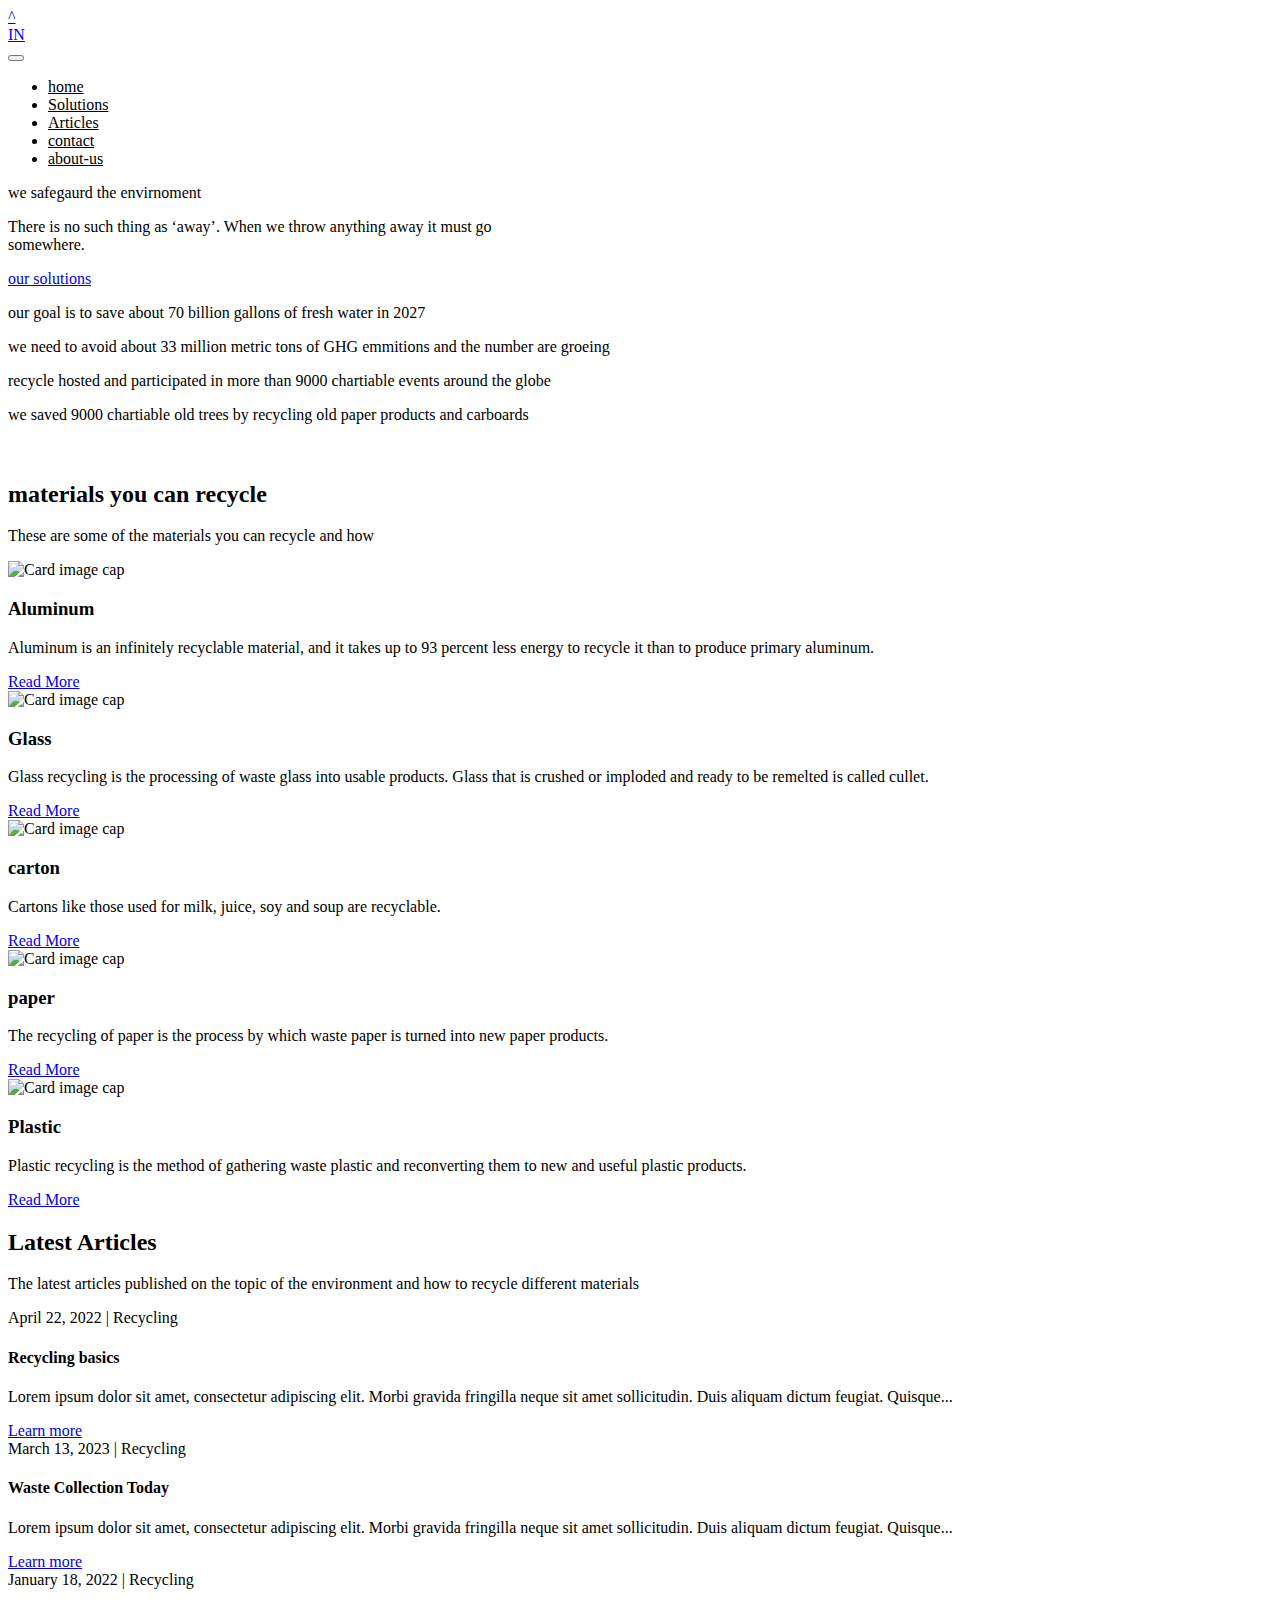
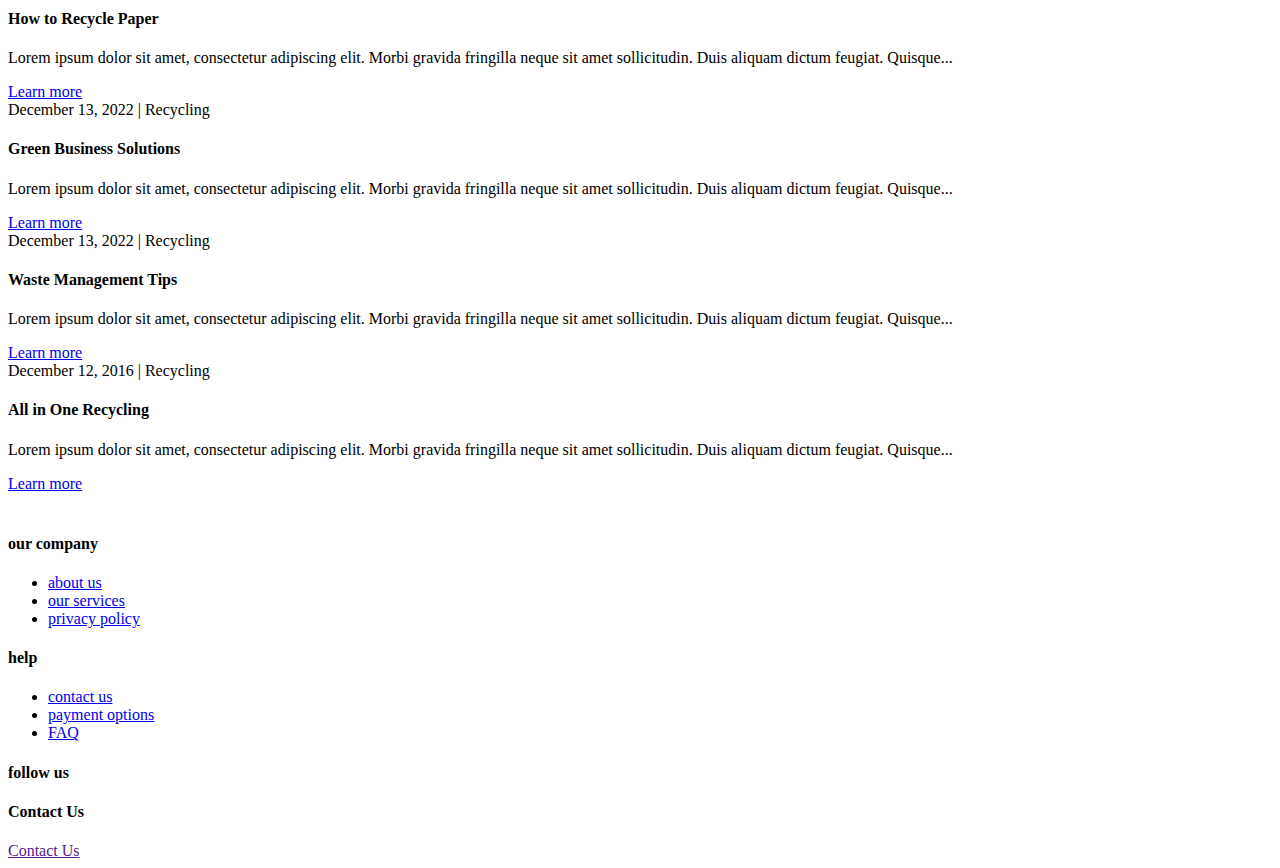
==== index.html @ b509f2ce "change icon size 2" ====
<!DOCTYPE html>
<html lang="en">
  <head>
    <meta charset="UTF-8" />
    <meta http-equiv="X-UA-Compatible" content="IE=edge" />
    <meta name="viewport" content="width=device-width, initial-scale=1.0" />
    <!-- google Font -->
    <link rel="preconnect" href="https://fonts.googleapis.com" />
    <link rel="preconnect" href="https://fonts.gstatic.com" crossorigin />
    <link href="https://fonts.googleapis.com/css2?family=Montserrat:wght@400;600;700;800&display=swap" rel="stylesheet" />
    <!-- bootstrap icon -->
    <link
      rel="stylesheet"
      href="https://cdn.jsdelivr.net/npm/bootstrap-icons@1.10.2/font/bootstrap-icons.css"
      integrity="sha384-b6lVK+yci+bfDmaY1u0zE8YYJt0TZxLEAFyYSLHId4xoVvsrQu3INevFKo+Xir8e"
      crossorigin="anonymous"
    />
    <!-- bootstrap css -->
    <link rel="stylesheet" href="assets/css/bootstrap.min.css" />
    <!-- fontawesom link -->
    <link rel="stylesheet" href="assets/fontawesome-free-6.3.0-web/css/all.min.css" />
    <!-- Link Swiper's CSS -->
    <link rel="stylesheet" href="assets/css/swiper-bundle.min.css" />
    <!-- style file css -->
    <link rel="stylesheet" href="assets/css/style.css" />
    <title>recycle project</title>
  </head>
  <body>
    <a class="text-light back-to-top" href="#home">^</a>
    <section class="heroSection" id="home">
      <!-- navbar -->
      <div class="container">
        <nav class="navbar navbar-expand-md navbar-dark">
          <div class="logo_inframe">
            <a href="#" class="navbar-brand text-light" id="inframe-logo"> IN</a>
          </div>
          <button type="button" class="btn navbar-toggler" data-bs-toggle="collapse" data-bs-target="#nav">
            <span class="navbar-toggler-icon" style="color: var(--primary-color)"></span>
          </button>
          <ul class="collapse navbar-nav navbar-collapse justify-content-end" id="nav">
            <li class="nav-item"><a href="#home" class="nav-link" style="color: var(--color-p-light)">home</a></li>
            <li class="nav-item"><a href="#materials" class="nav-link" style="color: var(--color-p-light)">Solutions</a></li>
            <li class="nav-item"><a href="#articles" class="nav-link" style="color: var(--color-p-light)">Articles</a></li>
            <li class="nav-item"><a href="#contact" class="nav-link" style="color: var(--color-p-light)">contact</a></li>
            <li class="nav-item"><a href="HTML/about.html" class="nav-link" style="color: var(--color-p-light)">about-us</a></li>
          </ul>
        </nav>
        <!-- hero content -->
        <!-- hero texts -->
        <div class="hero-text text-center">
          <p class="hero-head" style="color: var(--color-h-light)">we safegaurd the envirnoment</p>
          <p style="color: var(--color-p-light)">
            There is no such thing as ‘away’. When we throw anything away it must go <br />
            somewhere.
          </p>
          <a href="#materials" class="hero-button">our solutions</a>
        </div>
      </div>
      <!-- hero last part -->
      <div class="hero-last-p align-items-center">
        <div class="container">
          <div class="hero-last-part-text">
            <div class="row">
              <!-- water text -->
              <div class="col-xs-12 col-sm-6 col-md-3 text-center">
                <i class="fa-solid fa-droplet display-5 mb-2 text-light"></i>
                <p>our goal is to save about <span>70 billion</span> gallons of fresh water in 2027</p>
              </div>
              <!-- radiations -->
              <div class="col-xs-12 col-sm-6 col-md-3 text-center">
                <i class="fa-solid fa-circle-radiation display-5 mb-2 text-light"></i>
                <p>we need to avoid about <span>33 million</span> metric tons of GHG emmitions and the number are groeing</p>
              </div>
              <!-- recycle -->
              <div class="col-xs-12 col-sm-6 col-md-3 text-center">
                <i class="fa-solid fa-recycle display-5 mb-2 text-light"></i>
                <p>recycle hosted and participated in more than <span>9000 chartiable</span> events around the globe</p>
              </div>
              <!-- envirnoment -->
              <div class="col-xs-12 col-sm-6 col-md-3 text-center">
                <i class="fa-solid fa-tree display-5 mb-2 text-light "></i>
                <p>we saved <span>9000 chartiable</span> old trees by recycling old paper products and carboards</p>
              </div>
            </div>
          </div>
        </div>
        <svg class="svg-bottom" xmlns="http://www.w3.org/2000/svg" preserveAspectRatio="xMidYMid meet" viewBox="0 0 1440 19">
          <polygon
            fill="#ffffff"
            points="1422,18 1404,0 1386,18 1368,0 1350,18 1332,0 1314,18 1296,0 1278,18 1260,0 1242,18 1224,0 1206,18 1188,0 1170,18 1152,0 1134,18 1116,0 1098,18 1080,0 1062,18 1044,0 1026,18 1008,0 990,18 972,0 954,18 936,0 918,18 900,0 882,18 864,0 846,18 828,0 810,18 792,0 774,18 756,0 738,18 720,0 702,18 684,0 666,18 648,0 630,18 612,0 594,18 576,0 558,18 540,0 522,18 504,0 486,18 468,0 450,18 432,0 414,18 396,0 378,18 360,0 342,18 324,0 306,18 288,0 270,18 252,0 234,18 216,0 198,18 180,0 162,18 144,0 126,18 108,0 90,18 72,0 54,18 36,0 18,18 0,0 0,19 1440,19 1440,0 "
          ></polygon>
        </svg>
      </div>
    </section>
    <!-- end hero -->

    <!-- start material  -->
    <section class="material" id="materials">
      <div class="container text-center text-capitalize position-static">
        <div class="text">
          <h2>materials you can recycle</h2>
          <p>These are some of the materials you can recycle and how</p>
        </div>
        <div class="material-cards">
          <div class="card">
            <img class="card-img-top" src="assets/img/Aluminum.png" alt="Card image cap" />
            <div class="card-body">
              <h3 class="card-title">Aluminum</h3>
              <p class="card-text">
                Aluminum is an infinitely recyclable material, and it takes up to 93 percent less energy to recycle it than to produce primary
                aluminum.
              </p>
              <a href="Aluminum/assets/" class="btn btn-outline-success">Read More</a>
            </div>
          </div>
          <div class="card">
            <img class="card-img-top" src="assets/img/Glass.png" alt="Card image cap" />
            <div class="card-body">
              <h3 class="card-title">Glass</h3>
              <p class="card-text">
                Glass recycling is the processing of waste glass into usable products. Glass that is crushed or imploded and ready to be remelted is
                called cullet.
              </p>
              <a href="Glass/Glass.html" class="btn btn-outline-success">Read More</a>
            </div>
          </div>
          <div class="card">
            <img class="card-img-top" src="assets/img/carton.png" alt="Card image cap" />
            <div class="card-body">
              <h3 class="card-title">carton</h3>
              <p class="card-text">Cartons like those used for milk, juice, soy and soup are recyclable.</p>
              <a href="Box/box.html" class="btn btn-outline-success">Read More</a>
            </div>
          </div>
          <div class="card">
            <img class="card-img-top" src="assets/img/paper.png" alt="Card image cap" />
            <div class="card-body">
              <h3 class="card-title">paper</h3>
              <p class="card-text">The recycling of paper is the process by which waste paper is turned into new paper products.</p>
              <a href="Recycling pro/index.html" class="btn btn-outline-success">Read More</a>
            </div>
          </div>
          <div class="card">
            <img class="card-img-top" src="assets/img/Plastic.png" alt="Card image cap" />
            <div class="card-body">
              <h3 class="card-title">Plastic</h3>
              <p class="card-text">
                Plastic recycling is the method of gathering waste plastic and reconverting them to new and useful plastic products.
              </p>
              <a href="Plastic/plas.html" class="btn btn-outline-success">Read More</a>
            </div>
          </div>
        </div>
      </div>
    </section>
    <!-- end material  -->

    <!-- start articles section -->
    <section class="articles" id="articles">
      <div class="content">
        <div class="overlay"></div>
        <div class="container articles-contant">
          <div class="articles-text">
            <h2>Latest Articles</h2>
            <p>The latest articles published on the topic of the environment and how to recycle different materials</p>
          </div>
          <div class="slid">
            <div class="swiper">
              <div class="swiper-wrapper">
                <div class="swiper-slide">
                  <div class="card">
                    <div class="meta">
                      <span class="date">April 22, 2022 </span>
                      <span class="separator">|</span>
                      <span class="entry-meta"> Recycling </span>
                    </div>

                    <h4 class="item-title primary-hover">Recycling basics</h4>

                    <div class="excerpt">
                      <p>
                        Lorem ipsum dolor sit amet, consectetur adipiscing elit. Morbi gravida fringilla neque sit amet sollicitudin. Duis aliquam
                        dictum feugiat. Quisque...
                      </p>
                    </div>
                    <a class="learn-more btn" href="#">Learn more</a>
                  </div>
                </div>
                <div class="swiper-slide">
                  <div class="card">
                    <div class="meta">
                      <span class="date"> March 13, 2023 </span>
                      <span class="separator">|</span>
                      <span class="entry-meta"> Recycling </span>
                    </div>
                    <h4 class="item-title primary-hover">Waste Collection Today</h4>
                    <div class="excerpt">
                      <p>
                        Lorem ipsum dolor sit amet, consectetur adipiscing elit. Morbi gravida fringilla neque sit amet sollicitudin. Duis aliquam
                        dictum feugiat. Quisque...
                      </p>
                    </div>
                    <a class="learn-more btn" href="#">Learn more</a>
                  </div>
                </div>
                <div class="swiper-slide">
                  <div class="card">
                    <div class="meta">
                      <span class="date"> January 18, 2022 </span>
                      <span class="separator">|</span>
                      <span class="entry-meta"> Recycling </span>
                    </div>

                    <h4 class="item-title primary-hover">How to Recycle Paper</h4>

                    <div class="excerpt">
                      <p>
                        Lorem ipsum dolor sit amet, consectetur adipiscing elit. Morbi gravida fringilla neque sit amet sollicitudin. Duis aliquam
                        dictum feugiat. Quisque...
                      </p>
                    </div>
                    <a class="learn-more btn" href="#">Learn more</a>
                  </div>
                </div>
                <div class="swiper-slide">
                  <div class="card">
                    <div class="meta">
                      <span class="date"> December 13, 2022 </span>
                      <span class="separator">|</span>
                      <span class="entry-meta"> Recycling </span>
                    </div>
                    <h4 class="item-title primary-hover">Green Business Solutions</h4>
                    <div class="excerpt">
                      <p>
                        Lorem ipsum dolor sit amet, consectetur adipiscing elit. Morbi gravida fringilla neque sit amet sollicitudin. Duis aliquam
                        dictum feugiat. Quisque...
                      </p>
                    </div>
                    <a class="learn-more btn" href="#">Learn more</a>
                  </div>
                </div>
                <div class="swiper-slide">
                  <div class="card">
                    <div class="meta">
                      <span class="date"> December 13, 2022 </span>
                      <span class="separator">|</span>
                      <span class="entry-meta"> Recycling </span>
                    </div>
                    <h4 class="item-title primary-hover">Waste Management Tips</h4>
                    <div class="excerpt">
                      <p>
                        Lorem ipsum dolor sit amet, consectetur adipiscing elit. Morbi gravida fringilla neque sit amet sollicitudin. Duis aliquam
                        dictum feugiat. Quisque...
                      </p>
                    </div>
                    <a class="learn-more btn" href="#">Learn more</a>
                  </div>
                </div>
                <div class="swiper-slide">
                  <div class="card">
                    <div class="meta">
                      <span class="date"> December 12, 2016 </span>
                      <span class="separator">|</span>
                      <span class="entry-meta"> Recycling </span>
                    </div>
                    <h4 class="item-title primary-hover">All in One Recycling</h4>
                    <div class="excerpt">
                      <p>
                        Lorem ipsum dolor sit amet, consectetur adipiscing elit. Morbi gravida fringilla neque sit amet sollicitudin. Duis aliquam
                        dictum feugiat. Quisque...
                      </p>
                    </div>
                    <a class="learn-more btn" href="#">Learn more</a>
                  </div>
                </div>
              </div>
            </div>
            <div class="swiper-button-next"></div>
            <div class="swiper-button-prev"></div>
          </div>
        </div>

        <svg class="svg-top" xmlns="http://www.w3.org/2000/svg" preserveAspectRatio="xMidYMid meet" viewBox="0 0 1440 19">
          <polygon
            fill="#ffffff"
            points="1422,18 1404,0 1386,18 1368,0 1350,18 1332,0 1314,18 1296,0 1278,18 1260,0 1242,18 1224,0 1206,18 1188,0 1170,18 1152,0 1134,18 1116,0 1098,18 1080,0 1062,18 1044,0 1026,18 1008,0 990,18 972,0 954,18 936,0 918,18 900,0 882,18 864,0 846,18 828,0 810,18 792,0 774,18 756,0 738,18 720,0 702,18 684,0 666,18 648,0 630,18 612,0 594,18 576,0 558,18 540,0 522,18 504,0 486,18 468,0 450,18 432,0 414,18 396,0 378,18 360,0 342,18 324,0 306,18 288,0 270,18 252,0 234,18 216,0 198,18 180,0 162,18 144,0 126,18 108,0 90,18 72,0 54,18 36,0 18,18 0,0 0,19 1440,19 1440,0 "
          ></polygon>
        </svg>
      </div>
    </section>

    <!-- start footer -->
    <section id="footer">
      <footer class="footer">
        <div class="container">
          <div class="row">
            <div class="footer-col">
              <h4>our company</h4>
              <ul>
                <li><a href="about us/about-us.html">about us</a></li>
                <li><a href="#">our services</a></li>
                <li><a href="#">privacy policy</a></li>
              </ul>
            </div>
            <div class="footer-col">
              <h4>help</h4>
              <ul>
                <li><a href="about us/about-us.html">contact us</a></li>
                <li><a href="#">payment options</a></li>
                <li><a href="#">FAQ</a></li>
              </ul>
            </div>
            <div class="footer-col">
              <h4>follow us</h4>
              <div class="social-links">
                <a href="#"><i class="fab fa-facebook-f"></i></a>
                <a href="#"><i class="fab fa-twitter"></i></a>
                <a href="#"><i class="fab fa-instagram"></i></a>
                <a href="#"><i class="fab fa-linkedin-in"></i></a>
              </div>
            </div>
            <div class="footer-col">
              <h4>Contact Us</h4>
              <a href="" class="btn btn-outline-success">Contact Us</a>
            </div>
          </div>
        </div>
      </footer>
    </section>
    <!-- end footer -->
    <!-- fontawesom -->
    <script src="assets/fontawesome-free-6.3.0-web/js/all.min.js"></script>
    <!-- bootstrap js -->
    <script src="assets/js/bootstrap.bundle.min.js"></script>
    <!-- Swiper JS -->
    <script src="assets/js/swiper-bundle.min.js"></script>
    <!-- main file js -->
    <script src="assets/js/main.js"></script>
  </body>
</html>
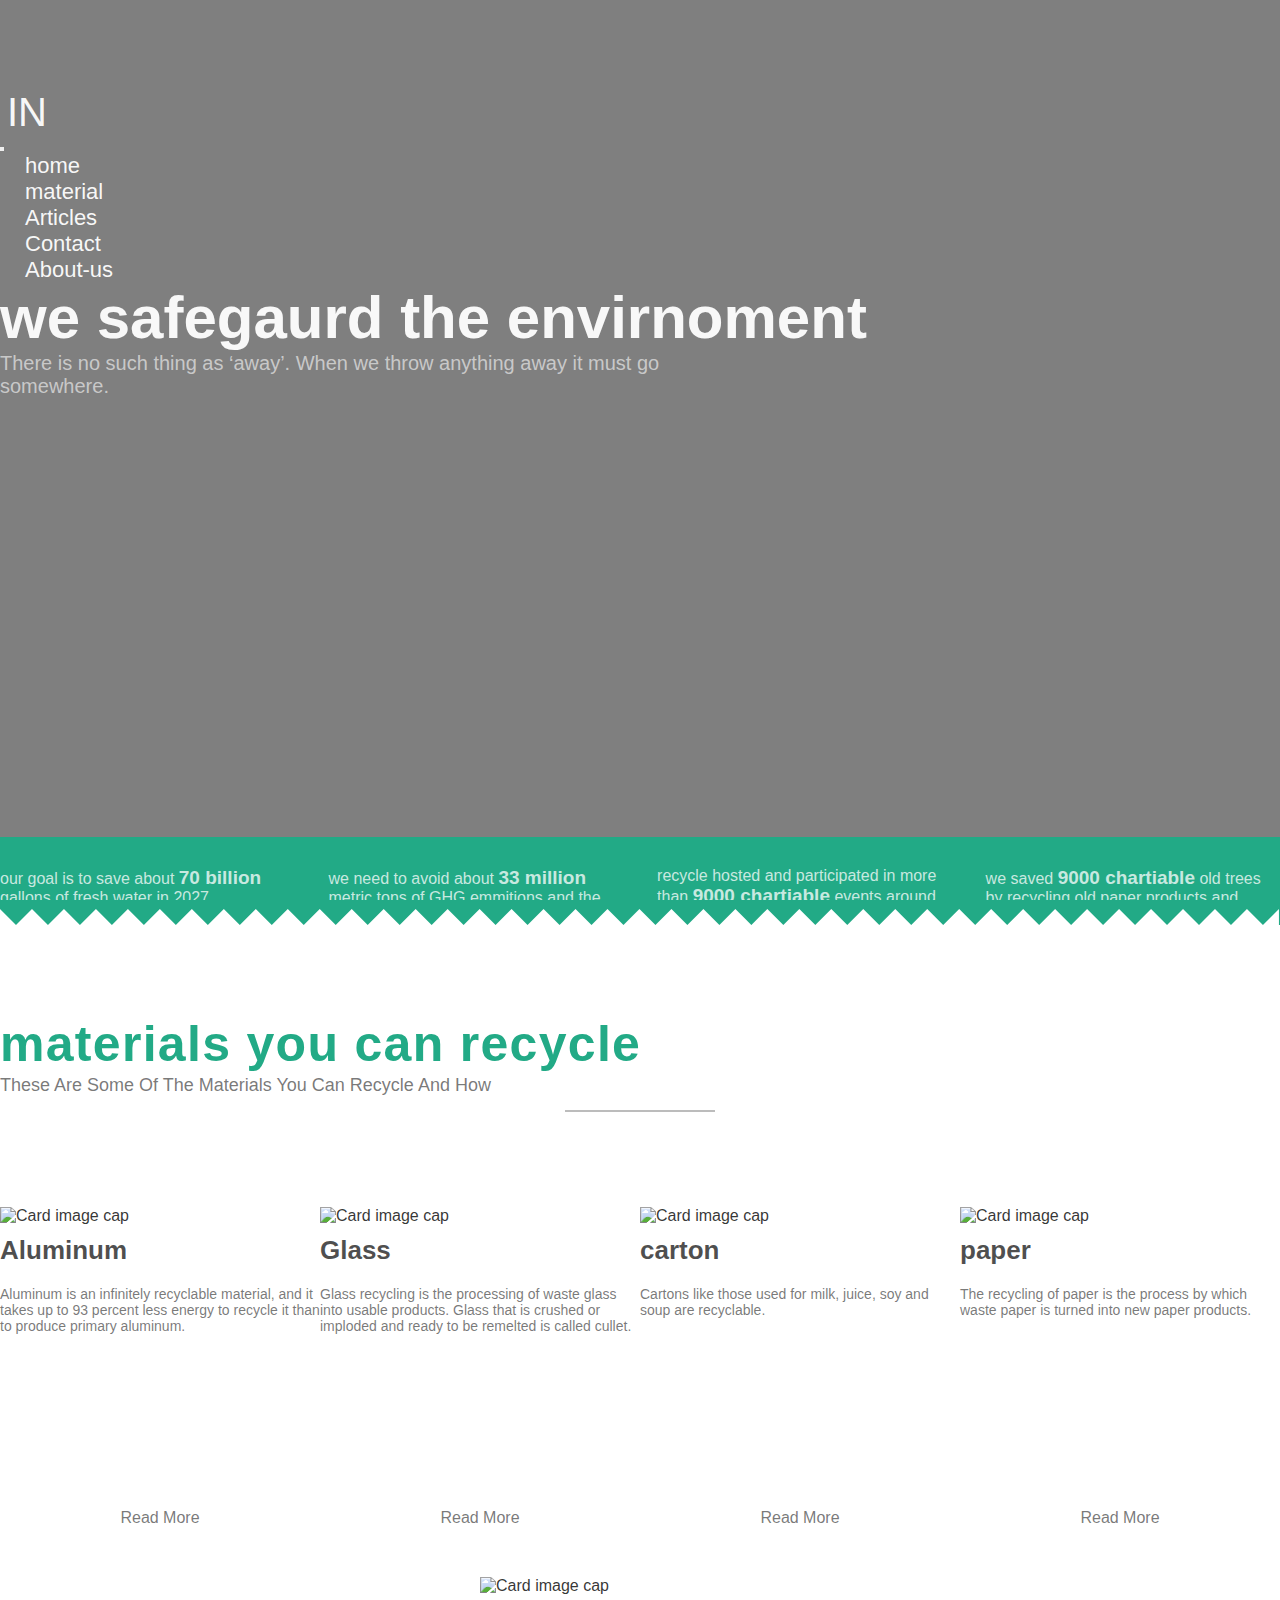
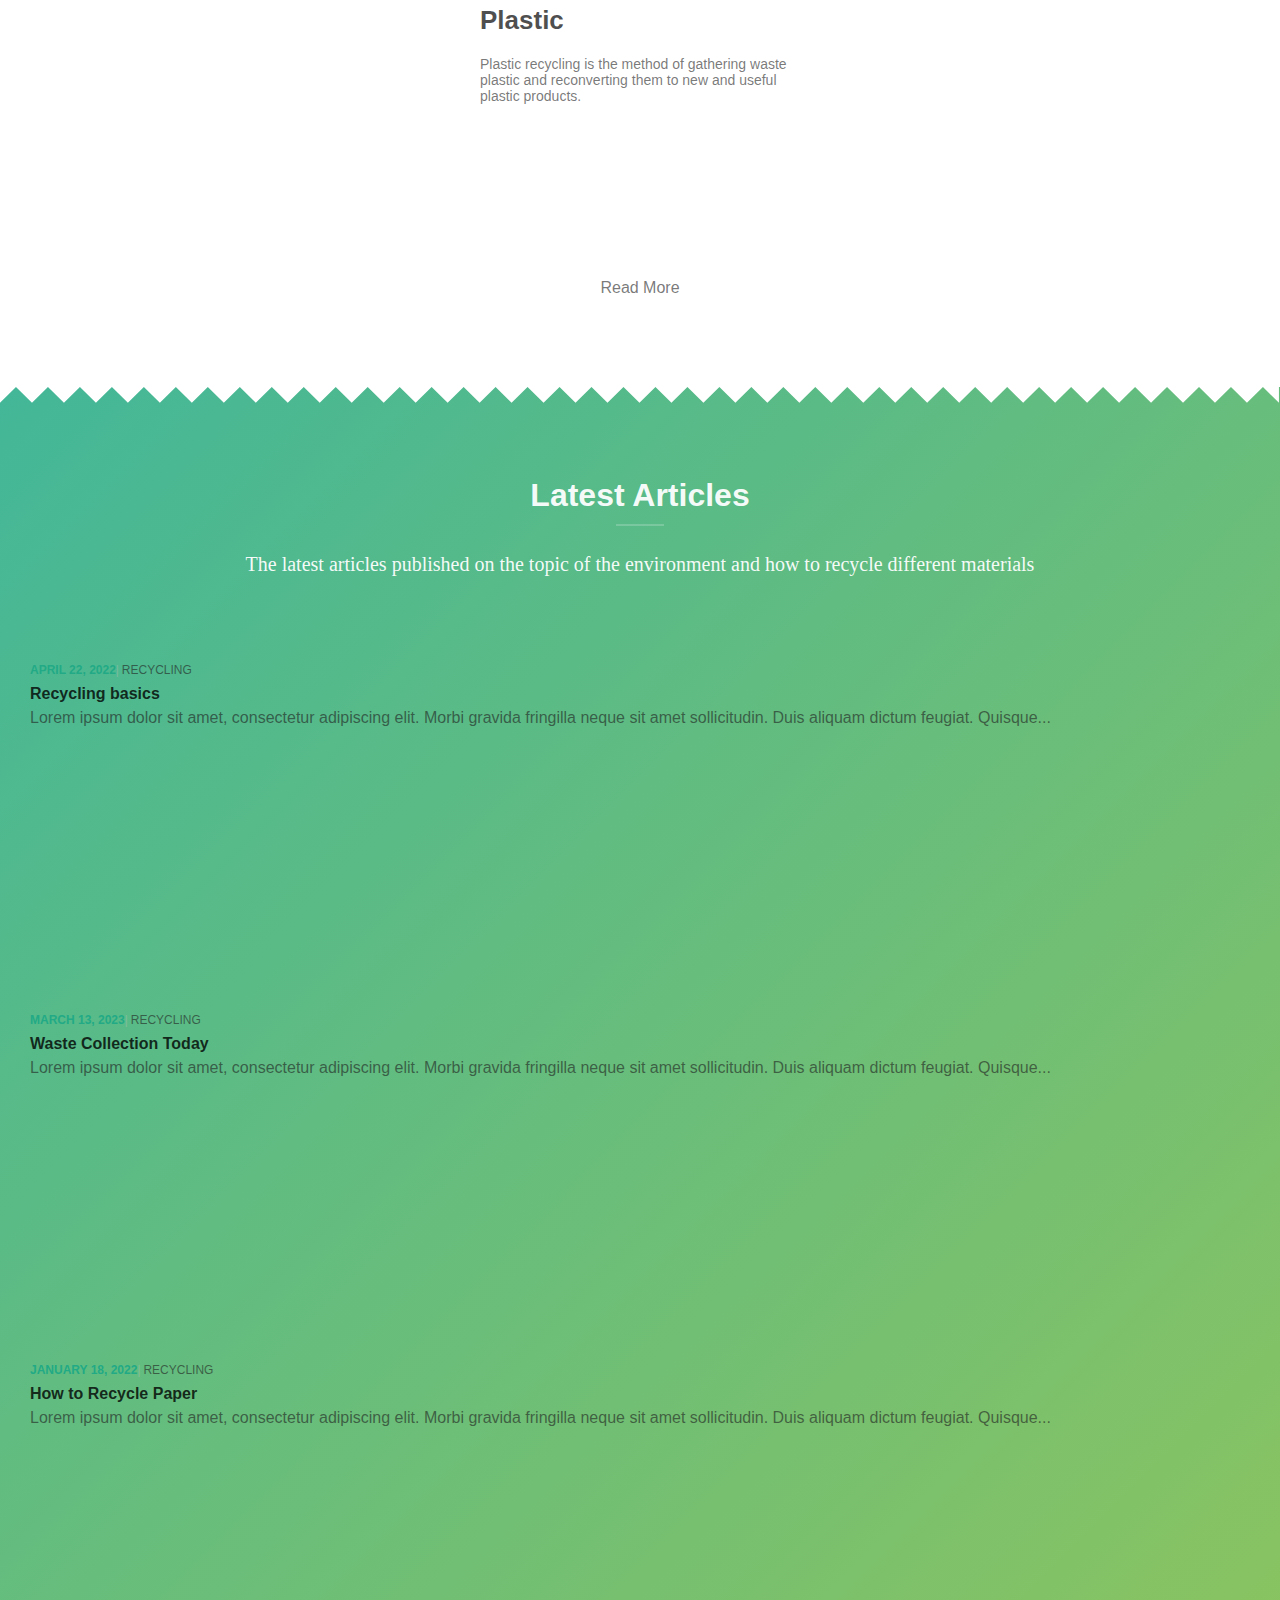
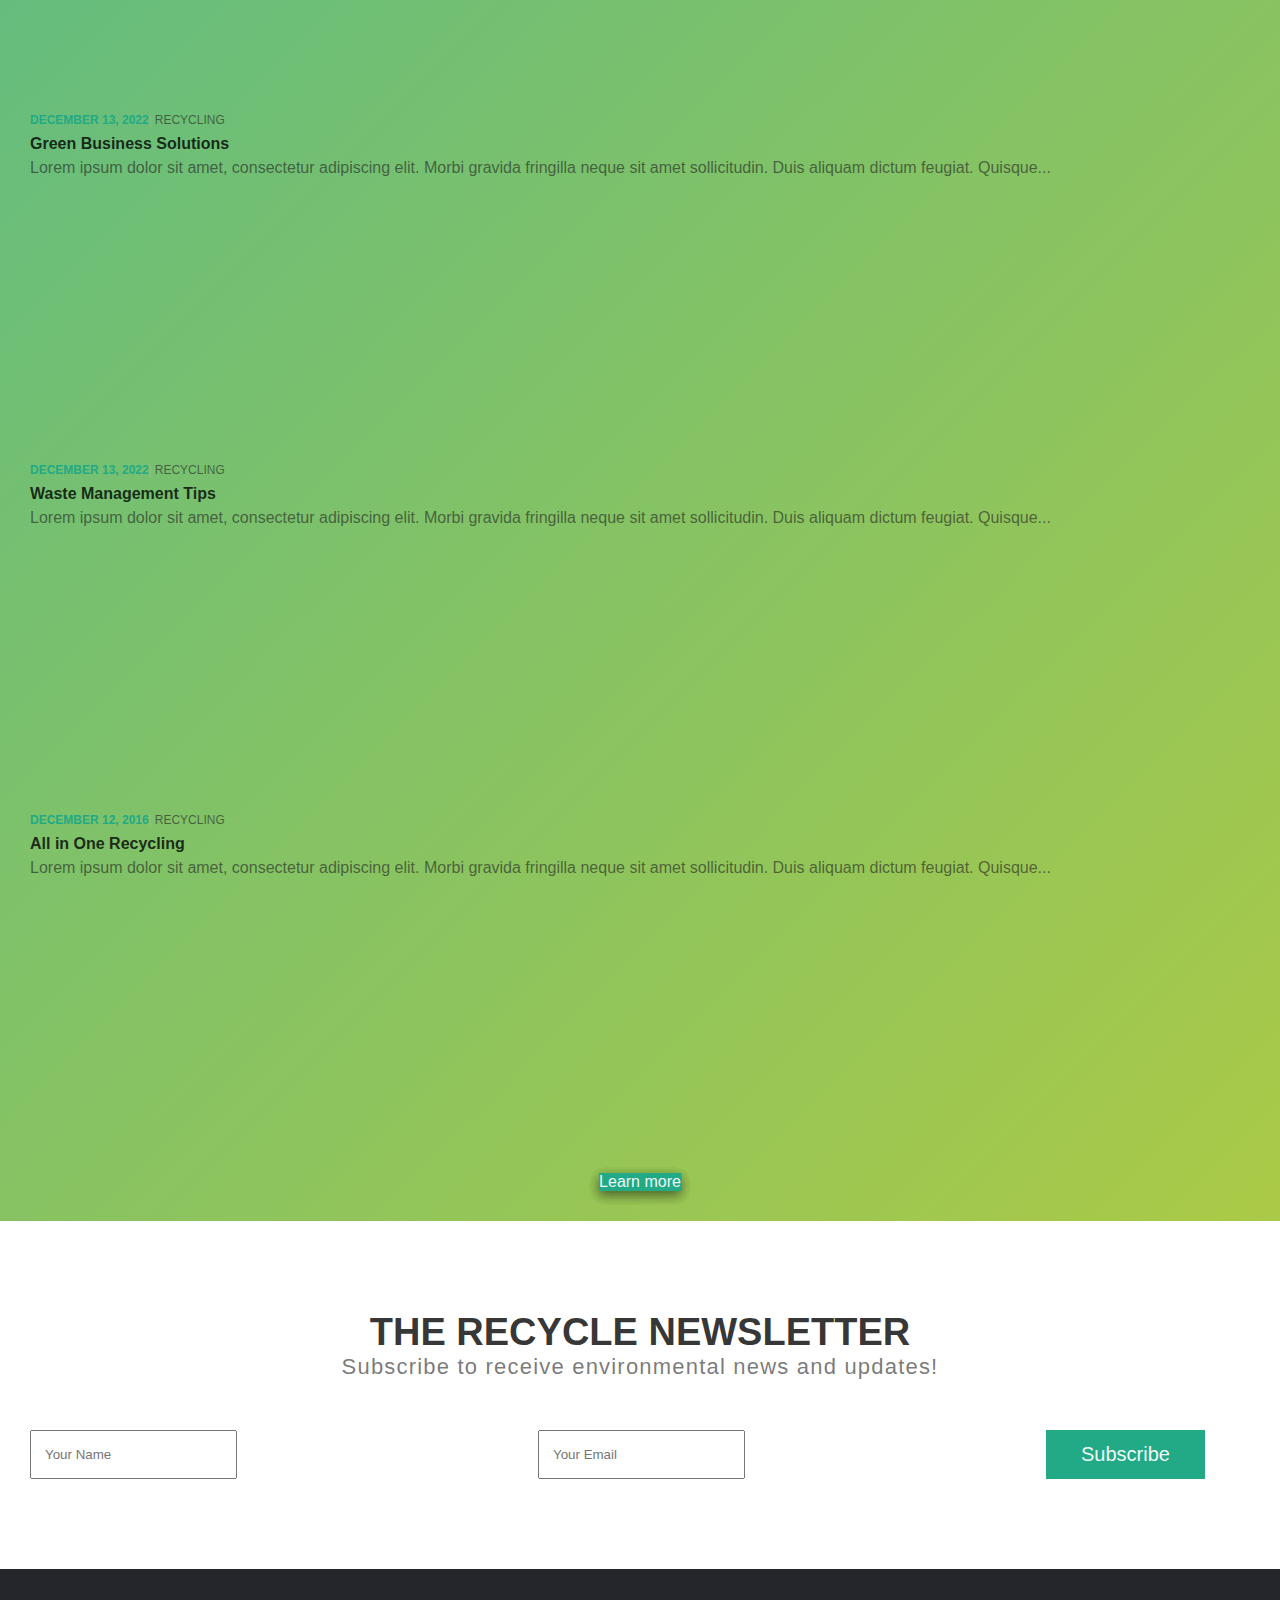
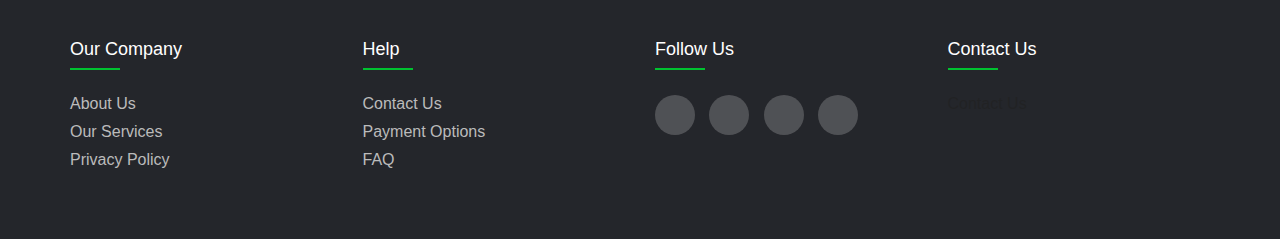
==== commit 2f982e49: "add reserve news section" ====
--- a/index.html
+++ b/index.html
@@ -4,95 +4,94 @@
     <meta charset="UTF-8" />
     <meta http-equiv="X-UA-Compatible" content="IE=edge" />
     <meta name="viewport" content="width=device-width, initial-scale=1.0" />
-    <!-- google Font -->
-    <link rel="preconnect" href="https://fonts.googleapis.com" />
-    <link rel="preconnect" href="https://fonts.gstatic.com" crossorigin />
-    <link href="https://fonts.googleapis.com/css2?family=Montserrat:wght@400;600;700;800&display=swap" rel="stylesheet" />
-    <!-- bootstrap icon -->
-    <link
-      rel="stylesheet"
-      href="https://cdn.jsdelivr.net/npm/bootstrap-icons@1.10.2/font/bootstrap-icons.css"
-      integrity="sha384-b6lVK+yci+bfDmaY1u0zE8YYJt0TZxLEAFyYSLHId4xoVvsrQu3INevFKo+Xir8e"
-      crossorigin="anonymous"
-    />
     <!-- bootstrap css -->
     <link rel="stylesheet" href="assets/css/bootstrap.min.css" />
     <!-- fontawesom link -->
-    <link rel="stylesheet" href="assets/fontawesome-free-6.3.0-web/css/all.min.css" />
+    <link rel="stylesheet" href="assets/Font Awesom/css/all.css" />
     <!-- Link Swiper's CSS -->
     <link rel="stylesheet" href="assets/css/swiper-bundle.min.css" />
     <!-- style file css -->
+    <link rel="stylesheet" href="assets/css/reset.css" />
     <link rel="stylesheet" href="assets/css/style.css" />
-    <title>recycle project</title>
+    <title>recycle</title>
   </head>
   <body>
     <a class="text-light back-to-top" href="#home">^</a>
-    <section class="heroSection" id="home">
-      <!-- navbar -->
-      <div class="container">
-        <nav class="navbar navbar-expand-md navbar-dark">
-          <div class="logo_inframe">
-            <a href="#" class="navbar-brand text-light" id="inframe-logo"> IN</a>
-          </div>
-          <button type="button" class="btn navbar-toggler" data-bs-toggle="collapse" data-bs-target="#nav">
-            <span class="navbar-toggler-icon" style="color: var(--primary-color)"></span>
+    <!-- start header -->
+    <header id="home" class="top">
+      <nav class="navbar navbar-expand-md navbar-dark fixed-top top-0">
+        <div class="container">
+          <div class="logo_inframe navbar-brand">
+            <a href="#" class="text-light" id="inframe-logo">IN</a>
+          </div>
+          <button class="navbar-toggler" id="toggler" type="button" data-bs-toggle="collapse" data-bs-target="#collapsibleNavbar">
+            <span class="navbar-toggler-icon"></span>
           </button>
-          <ul class="collapse navbar-nav navbar-collapse justify-content-end" id="nav">
-            <li class="nav-item"><a href="#home" class="nav-link" style="color: var(--color-p-light)">home</a></li>
-            <li class="nav-item"><a href="#materials" class="nav-link" style="color: var(--color-p-light)">Solutions</a></li>
-            <li class="nav-item"><a href="#articles" class="nav-link" style="color: var(--color-p-light)">Articles</a></li>
-            <li class="nav-item"><a href="#contact" class="nav-link" style="color: var(--color-p-light)">contact</a></li>
-            <li class="nav-item"><a href="HTML/about.html" class="nav-link" style="color: var(--color-p-light)">about-us</a></li>
-          </ul>
-        </nav>
-        <!-- hero content -->
-        <!-- hero texts -->
-        <div class="hero-text text-center">
-          <p class="hero-head" style="color: var(--color-h-light)">we safegaurd the envirnoment</p>
-          <p style="color: var(--color-p-light)">
-            There is no such thing as ‘away’. When we throw anything away it must go <br />
-            somewhere.
-          </p>
-          <a href="#materials" class="hero-button">our solutions</a>
+          <div class="collapse navbar-collapse justify-content-end text-center" id="collapsibleNavbar">
+            <ul class="navbar-nav">
+              <li class="nav-item">
+                <a class="nav-link" href="#home">home</a>
+              </li>
+              <li class="nav-item">
+                <a class="nav-link" href="#materials">material</a>
+              </li>
+              <li class="nav-item">
+                <a class="nav-link" href="#articles">Articles</a>
+              </li>
+              <li class="nav-item">
+                <a class="nav-link" href="#">Contact</a>
+              </li>
+              <li class="nav-item">
+                <a class="nav-link" href="#">About-us</a>
+              </li>
+            </ul>
+          </div>
+        </div>
+      </nav>
+      <div class="hero position-relative">
+        <div class="hero-text d-flex align-content-center text-center justify-content-center flex-column">
+          <div class="container">
+            <h1 class="hero-head">we safegaurd the envirnoment</h1>
+            <p>
+              There is no such thing as ‘away’. When we throw anything away it must go <br />
+              somewhere.
+            </p>
+          </div>
+        </div>
+        <div class="hero-last">
+          <div class="container">
+            <!-- water text -->
+            <div class="text-center hero-last-card">
+              <i class="fa-solid fa-droplet display-5 mb-2 text-light"></i>
+              <p>our goal is to save about <span>70 billion</span> gallons of fresh water in 2027</p>
+            </div>
+            <!-- radiations -->
+            <div class="text-center hero-last-card">
+              <i class="fa-solid fa-circle-radiation display-5 mb-2 text-light"></i>
+              <p>we need to avoid about <span>33 million</span> metric tons of GHG emmitions and the number are groeing</p>
+            </div>
+            <!-- recycle -->
+            <div class="text-center hero-last-card">
+              <i class="fa-solid fa-recycle display-5 mb-2 text-light"></i>
+              <p>recycle hosted and participated in more than <span>9000 chartiable</span> events around the globe</p>
+            </div>
+            <!-- envirnoment -->
+            <div class="text-center hero-last-card">
+              <i class="fa-solid fa-tree display-5 mb-2 text-light"></i>
+              <p>we saved <span>9000 chartiable</span> old trees by recycling old paper products and carboards</p>
+            </div>
+          </div>
         </div>
       </div>
-      <!-- hero last part -->
-      <div class="hero-last-p align-items-center">
-        <div class="container">
-          <div class="hero-last-part-text">
-            <div class="row">
-              <!-- water text -->
-              <div class="col-xs-12 col-sm-6 col-md-3 text-center">
-                <i class="fa-solid fa-droplet display-5 mb-2 text-light"></i>
-                <p>our goal is to save about <span>70 billion</span> gallons of fresh water in 2027</p>
-              </div>
-              <!-- radiations -->
-              <div class="col-xs-12 col-sm-6 col-md-3 text-center">
-                <i class="fa-solid fa-circle-radiation display-5 mb-2 text-light"></i>
-                <p>we need to avoid about <span>33 million</span> metric tons of GHG emmitions and the number are groeing</p>
-              </div>
-              <!-- recycle -->
-              <div class="col-xs-12 col-sm-6 col-md-3 text-center">
-                <i class="fa-solid fa-recycle display-5 mb-2 text-light"></i>
-                <p>recycle hosted and participated in more than <span>9000 chartiable</span> events around the globe</p>
-              </div>
-              <!-- envirnoment -->
-              <div class="col-xs-12 col-sm-6 col-md-3 text-center">
-                <i class="fa-solid fa-tree display-5 mb-2 text-light "></i>
-                <p>we saved <span>9000 chartiable</span> old trees by recycling old paper products and carboards</p>
-              </div>
-            </div>
-          </div>
-        </div>
-        <svg class="svg-bottom" xmlns="http://www.w3.org/2000/svg" preserveAspectRatio="xMidYMid meet" viewBox="0 0 1440 19">
-          <polygon
-            fill="#ffffff"
-            points="1422,18 1404,0 1386,18 1368,0 1350,18 1332,0 1314,18 1296,0 1278,18 1260,0 1242,18 1224,0 1206,18 1188,0 1170,18 1152,0 1134,18 1116,0 1098,18 1080,0 1062,18 1044,0 1026,18 1008,0 990,18 972,0 954,18 936,0 918,18 900,0 882,18 864,0 846,18 828,0 810,18 792,0 774,18 756,0 738,18 720,0 702,18 684,0 666,18 648,0 630,18 612,0 594,18 576,0 558,18 540,0 522,18 504,0 486,18 468,0 450,18 432,0 414,18 396,0 378,18 360,0 342,18 324,0 306,18 288,0 270,18 252,0 234,18 216,0 198,18 180,0 162,18 144,0 126,18 108,0 90,18 72,0 54,18 36,0 18,18 0,0 0,19 1440,19 1440,0 "
-          ></polygon>
-        </svg>
-      </div>
-    </section>
-    <!-- end hero -->
+      <div class="rec"></div>
+      <svg class="svg-bottom" xmlns="http://www.w3.org/2000/svg" preserveAspectRatio="xMidYMid meet" viewBox="0 0 1440 19">
+        <polygon
+          fill="#ffffff"
+          points="1422,18 1404,0 1386,18 1368,0 1350,18 1332,0 1314,18 1296,0 1278,18 1260,0 1242,18 1224,0 1206,18 1188,0 1170,18 1152,0 1134,18 1116,0 1098,18 1080,0 1062,18 1044,0 1026,18 1008,0 990,18 972,0 954,18 936,0 918,18 900,0 882,18 864,0 846,18 828,0 810,18 792,0 774,18 756,0 738,18 720,0 702,18 684,0 666,18 648,0 630,18 612,0 594,18 576,0 558,18 540,0 522,18 504,0 486,18 468,0 450,18 432,0 414,18 396,0 378,18 360,0 342,18 324,0 306,18 288,0 270,18 252,0 234,18 216,0 198,18 180,0 162,18 144,0 126,18 108,0 90,18 72,0 54,18 36,0 18,18 0,0 0,19 1440,19 1440,0 "
+        ></polygon>
+      </svg>
+    </header>
+    <!-- end header -->
 
     <!-- start material  -->
     <section class="material" id="materials">
@@ -174,9 +173,7 @@
                       <span class="separator">|</span>
                       <span class="entry-meta"> Recycling </span>
                     </div>
-
                     <h4 class="item-title primary-hover">Recycling basics</h4>
-
                     <div class="excerpt">
                       <p>
                         Lorem ipsum dolor sit amet, consectetur adipiscing elit. Morbi gravida fringilla neque sit amet sollicitudin. Duis aliquam
@@ -289,6 +286,30 @@
       </div>
     </section>
 
+    <!-- start news -->
+    <section class="news text-center text-capitalize">
+      <div class="container">
+        <div class="news-text">
+          <h2>THE RECYCLE NEWSLETTER</h2>
+          <p>Subscribe to receive environmental news and updates!</p>
+        </div>
+
+        <form>
+          <div class="input-g">
+            <input type="text" class="form-control" placeholder="Your Name" />
+            <i class="fa-solid fa-user"></i>
+          </div>
+          <div class="input-g">
+            <input type="email" class="form-control" placeholder="Your Email" />
+            <i class="fa-solid fa-envelope"></i>
+          </div>
+          <div class="input-g">
+            <input type="submit" class="btn btn-success" value="Subscribe" />
+          </div>
+        </form>
+      </div>
+    </section>
+    <!-- end news -->
     <!-- start footer -->
     <section id="footer">
       <footer class="footer">
@@ -328,8 +349,7 @@
       </footer>
     </section>
     <!-- end footer -->
-    <!-- fontawesom -->
-    <script src="assets/fontawesome-free-6.3.0-web/js/all.min.js"></script>
+
     <!-- bootstrap js -->
     <script src="assets/js/bootstrap.bundle.min.js"></script>
     <!-- Swiper JS -->
--- a/assets/css/style.css
+++ b/assets/css/style.css
@@ -0,0 +1,749 @@
+/* start general things */
+.svg-bottom {
+  display: block;
+  position: absolute;
+  bottom: -1px;
+  z-index: 999;
+}
+
+.svg-top {
+  display: block;
+  position: absolute;
+  top: -1px;
+  z-index: 999;
+  transform: rotate(180deg);
+}
+
+@media (max-width: 790px) {
+  .svg-bottom {
+    display: none;
+  }
+  .svg-top {
+    display: none;
+  }
+  .swiper-button-next {
+    display: none;
+  }
+  .swiper-button-prev {
+    display: none;
+  }
+}
+
+.back-to-top {
+  position: fixed;
+  bottom: 30px;
+  right: 30px;
+  width: 50px;
+  height: 50px;
+  background-color: var(--primary-color);
+  opacity: 0.8;
+  border-radius: 50%;
+  z-index: 99999999;
+  scroll-behavior: smooth;
+  display: flex;
+  align-items: center;
+  justify-content: center;
+  color: white;
+  font-size: 20px;
+  visibility: hidden;
+  line-height: -5;
+}
+/* end general things */
+
+/* start logo */
+.logo_inframe a {
+  text-decoration: none;
+  position: relative;
+  padding: 7px 7px;
+  color: var(--color-h-light);
+  font-size: 40px;
+  left: 0;
+}
+
+.logo_inframe * {
+  -webkit-box-sizing: border-box;
+  box-sizing: border-box;
+}
+
+.logo_inframe a:before,
+.logo_inframe a:after {
+  position: absolute;
+  content: "";
+  width: 15px;
+  height: 15px;
+  -webkit-transition: all 0.35s ease;
+  transition: all 0.35s ease;
+  opacity: 0;
+  color: var(--color-h-light);
+}
+
+.logo_inframe a:before {
+  right: -6px;
+  top: 26px;
+  border-right: 3px solid var(--primary-color);
+  border-top: 3px solid var(--primary-color);
+  -webkit-transform: translate(-100%, 50%);
+  transform: translate(-100%, 50%);
+}
+
+.logo_inframe a:after {
+  left: -6px;
+  bottom: 16px;
+  border-left: 3px solid var(--primary-color);
+  border-bottom: 3px solid var(--primary-color);
+  -webkit-transform: translate(100%, -50%);
+  transform: translate(100%, -50%);
+  color: var(--color-h-light);
+}
+
+.logo_inframe a:hover::before,
+.logo_inframe a:hover:after {
+  -webkit-transform: translate(0%, 0%);
+  transform: translate(0%, 0%);
+  opacity: 1;
+  color: var(--color-h-light);
+}
+
+.logo_inframe:hover {
+  color: var(--color-h-light);
+}
+/* end logo */
+
+/* start header */
+header {
+  background-image: url("../img/recycle-globe-min.jpg");
+  background-repeat: no-repeat;
+  background-size: cover;
+  background-position: center center;
+  box-shadow: inset 0 0 0 1000px rgba(0, 0, 0, 0.5);
+  height: calc(100vh + 25px);
+  position: relative;
+}
+
+.nav-item {
+  position: relative;
+}
+
+.nav-item a {
+  margin-left: 25px;
+  font-size: 22px;
+  color: var(--color-h-light);
+}
+
+.nav-item a:hover {
+  transition: 0.3s;
+  color: var(--primary-color);
+}
+
+@media only screen and (max-width: 766px) {
+  .nav-item:not(.nav-item:last-child) {
+    margin-bottom: 10px;
+  }
+  .nav-item:not(.nav-item:last-child)::before {
+    content: "";
+    position: absolute;
+    bottom: -10px;
+    right: -50%;
+    background-color: var(--color-3);
+    width: calc(200vw);
+    height: 2px;
+  }
+}
+
+.hero {
+  height: calc(100% - 25px);
+}
+
+.hero .hero-text {
+  height: 100%;
+  height: 100%;
+}
+
+.hero .hero-text .hero-head {
+  color: var(--color-h-light);
+  font-size: 60px;
+}
+
+.hero .hero-text p:last-child {
+  color: var(--color-p-light);
+  font-size: 20px;
+}
+
+.hero-last {
+  background-color: var(--primary-color);
+  padding-top: 30px;
+  position: absolute;
+  bottom: 0;
+  width: 100%;
+}
+
+.hero-last .container {
+  display: flex;
+  justify-content: space-between;
+  flex-wrap: wrap;
+  opacity: 0.8;
+}
+
+.hero-last-card {
+  width: 23%;
+}
+
+.hero-last-card p {
+  color: var(--color-h-light);
+}
+
+.hero-last-card p span {
+  font-weight: bold;
+  font-size: 19px;
+}
+
+@media (max-width: 768px) {
+  .hero .hero-text .hero-head {
+    font-size: 53px;
+  }
+
+  .hero-last-card {
+    width: 50%;
+    margin-top: 20px;
+  }
+
+  .hero .hero-text {
+    height: 70%;
+  }
+
+  .hero .hero-text p:last-child {
+    font-size: 18px;
+  }
+}
+
+@media (max-width: 576px) {
+  .hero .hero-text .hero-head {
+    font-size: 36px;
+  }
+  .hero-last-card {
+    width: 100%;
+  }
+
+  .hero .hero-text {
+    height: 50%;
+  }
+
+  .hero .hero-text p:last-child {
+    font-size: 16px;
+  }
+}
+
+@media (max-height: 900px) and (max-width: 576px) {
+  header {
+    height: calc(100vh + 200px);
+  }
+  .hero .hero-text {
+    height: 40%;
+  }
+}
+
+@media (max-height: 800px) and (max-width: 576px) {
+  header {
+    height: calc(100vh + 250px);
+  }
+  .hero .hero-text {
+    height: 40%;
+  }
+}
+
+@media (max-height: 999px) and (max-width: 576px) {
+  header {
+    height: calc(100vh + 290px);
+  }
+  .hero .hero-text {
+    height: 45%;
+  }
+}
+
+@media (min-height: 1000px) {
+  header {
+    height: calc(100vh + 25px);
+  }
+  .hero .hero-text {
+    height: 70%;
+  }
+}
+
+header .rec {
+  position: absolute;
+  bottom: 0;
+  width: 100%;
+  height: 25px;
+  background-color: var(--primary-color);
+}
+
+/* end header */
+
+/* start material */
+.material {
+  background-position: center center;
+  background-size: cover;
+  background-repeat: no-repeat;
+  background-color: var(--color-sbg-alt);
+  background-image: url("../img/pattern-1.png");
+  padding: 90px 0px 90px 0px;
+  box-shadow: inset 0 0 0 2000px rgba(255, 255, 255, 0.5);
+}
+
+.material .container .text {
+  margin-bottom: 60px;
+}
+
+.material .container .text h2 {
+  color: #22aa86 !important ;
+  font-weight: 600;
+  letter-spacing: 1.3px;
+  font-size: 50px;
+  color: var(--color-h-dark);
+}
+
+.material .container .card-title:hover {
+  color: var(--primary-color);
+}
+
+.material .container .card-title {
+  transition: all 0.3s;
+  font-size: 26px;
+  color: rgba(0, 0, 0, 0.7);
+  margin-top: 10px;
+  margin-bottom: 6px;
+}
+
+.material .container .text p {
+  color: var(--color-p-dark);
+  text-transform: capitalize;
+  line-height: 24px;
+  font-size: 18px;
+  position: relative;
+}
+
+.material .container .text p::after {
+  content: "";
+  width: 150px;
+  height: 2px;
+  border-bottom: 2px;
+  border-bottom: 2px solid var(--color-p-dark);
+  text-align: inherit;
+  bottom: -15px;
+  position: absolute;
+  left: 50%;
+  transform: translateX(-50%);
+  opacity: 0.5;
+}
+
+.material-cards {
+  display: flex;
+  flex-wrap: wrap;
+  align-items: start;
+  justify-content: center;
+  flex-direction: row;
+}
+
+.material-cards .card img {
+  width: 80px;
+  margin: auto;
+}
+
+.material-cards .card {
+  box-sizing: border-box;
+  position: relative;
+  transition: 0.3s;
+  background-color: transparent;
+  padding: 0;
+}
+
+.material-cards .card a {
+  position: absolute;
+  bottom: 0px;
+  left: 50%;
+  transform: translatex(-50%);
+}
+
+@media only screen and (min-width: 1200px) {
+  .material-cards .card {
+    width: 20%;
+    height: 340px;
+  }
+}
+@media only screen and (max-width: 1400px) {
+  .material-cards .card {
+    width: 25%;
+    height: 320px;
+    margin-top: 50px;
+  }
+}
+@media only screen and (max-width: 1200px) {
+  .material-cards .card {
+    width: 33.33%;
+    height: 320px;
+    margin-top: 50px;
+  }
+}
+@media only screen and (max-width: 990px) {
+  .material-cards .card {
+    width: 50%;
+    height: 320px;
+    margin-top: 50px;
+  }
+}
+@media only screen and (max-width: 790px) {
+  .material-cards .card {
+    width: 100%;
+    margin-top: 70px;
+    height: 100%;
+    position: static;
+  }
+  .material .container .text h2 {
+    font-size: 35px;
+    padding: 0 10px;
+  }
+  .material-cards .card a {
+    position: static;
+    margin-top: 15px;
+    transform: translateY(0);
+  }
+}
+
+.material-cards .card p {
+  font-size: 14px;
+  margin-top: 20px;
+  color: var(--color-p-dark);
+}
+
+/* end material */
+
+/* start article */
+.articles {
+  background-image: url(../img/cool-background.jpg);
+  background-position: center center;
+  background-repeat: no-repeat;
+  background-size: cover;
+}
+.articles-contant {
+  position: relative;
+  z-index: 9;
+}
+
+.content {
+  position: relative;
+}
+
+.articles .overlay {
+  background: linear-gradient(-45deg, #9cc026, #22aa86);
+  opacity: 0.85;
+  pointer-events: none;
+  z-index: 1;
+  position: absolute;
+  width: 100%;
+  height: 100%;
+}
+
+.articles .articles-text{
+  padding: 90px 30px 40px 30px;
+}
+
+.articles .articles-text h2 {
+  font-size: 32px;
+  color: var(--color-h-light);
+  position: relative;
+  text-align: center;
+}
+
+.articles .articles-text h2::after {
+  content: "";
+  width: 48px;
+  height: 2px;
+  border-bottom: 2px;
+  border-bottom: 2px solid rgba(0, 0, 0, 0.07);
+  text-align: inherit;
+  bottom: -12px;
+  position: absolute;
+  left: 50%;
+  transform: translateX(-50%);
+  border-bottom: 2px solid rgba(255, 255, 255, 0.2);
+}
+
+.articles .articles-text p {
+  text-align: center;
+  color: var(--color-h-light);
+  margin-bottom: 12px;
+  margin-top: 35px;
+  font-family: "Source Sans Pro";
+  line-height: 30px;
+  font-weight: 300;
+  font-style: normal;
+  font-size: 20px;
+}
+
+.slid {
+  position: relative;
+}
+
+.swiper-button-next {
+  right: -40px;
+  top: 40%;
+}
+
+.slid {
+  padding-bottom: 90px;
+}
+
+@media only screen and (max-width: 1400px) {
+  .swiper-slide .card {
+    height: 350px;
+  }
+  .learn-more {
+    position: absolute;
+    bottom: 30px;
+    left: 50%;
+    transform: translatex(-50%);
+  }
+}
+
+.swiper-button-prev {
+  left: -50px;
+  top: 40%;
+}
+
+.meta {
+  display: flex;
+  align-items: center;
+  justify-content: flex-start;
+  line-height: 12px;
+  margin-bottom: 6px;
+  text-transform: uppercase;
+}
+
+.meta .date {
+  color: var(--primary-color);
+  font-size: 12px;
+  font-weight: 600;
+  line-height: 18px;
+}
+
+.meta .entry-meta {
+  color: var(--color-p-dark);
+  font-weight: 400;
+  text-transform: uppercase;
+  font-size: 12px;
+}
+
+.primary-hover:hover {
+  color: var(--primary-color);
+}
+
+.separator {
+  color: #bcbfbb;
+  width: 6px;
+  opacity: 0.4;
+  font-size: 12px;
+  line-height: 12px;
+}
+
+.card {
+  box-sizing: border-box;
+  padding: 30px;
+  border: none;
+  color: var(--color-h-dark);
+}
+
+.card .item-title {
+  columns: var(--color-h-dark);
+  margin-bottom: 0;
+  transition: all 0.3s;
+}
+
+.card .excerpt {
+  padding: 0;
+  margin-top: 6px;
+  color: var(--color-p-dark);
+}
+
+.learn-more {
+  margin: auto;
+  margin-top: 17px;
+  background: var(--primary-color);
+  width: fit-content;
+  color: var(--color-h-light);
+  transition: all 0.2s;
+  box-shadow: rgba(0, 0, 0, 0.1) 0px 4px 12px;
+}
+
+.learn-more:hover {
+  background-color: #089670;
+  color: var(--color-h-light);
+}
+/* end article */
+
+/* start news  */
+.news {
+  background-color: var(--color-sbg-alt);
+  padding: 90px 30px ;
+}
+.news-text h2 {
+  font-size: 38px;
+  color: var(--color-h-dark);
+  position: relative;
+  text-align: center;
+}
+.news-text p {
+  font-size: 22px;
+  color: var(--color-p-dark);
+  position: relative;
+  text-align: center;
+  letter-spacing: 1.2px;
+}
+
+.news form {
+  display: grid;
+  grid-template-columns: 40% 40% 20%;
+  gap: 20px;
+  margin-top: 50px;
+}
+
+.input-g {
+  display: flex;
+  justify-content: flex-start;
+}
+
+.input-g input[type="submit"] {
+  background-color: var(--primary-color);
+  color: var(--color-h-light);
+  border: none;
+  outline: none;
+  font-size: 20px;
+  text-align: center;
+  padding-left: 35px;
+  padding-right: 35px;
+}
+
+.input-g {
+  position: relative;
+}
+
+.input-g input {
+  padding: 13px;
+}
+
+.input-g i {
+  position: absolute;
+  right: 15px;
+  top: 50%;
+  transform: translateY(-50%);
+  color: var(--primary-color);
+}
+@media (max-width: 1000px) {
+  .news form {
+    display: block;
+  }
+  
+  .input-g input {
+    margin-top: 20px;
+  }
+
+  .input-g input[type="submit"] {
+    margin: 20px auto;
+  }
+
+  .input-g i {
+    right: 15px;
+    top: 60%;
+  }
+}
+/* end news */
+
+/* Footer */
+.footer .container {
+  max-width: 1170px;
+  margin: auto;
+}
+.row {
+  display: flex;
+  flex-wrap: wrap;
+}
+
+#footer {
+  position: relative;
+}
+
+ul {
+  list-style: none;
+}
+.footer {
+  background-color: #24262b;
+  padding: 70px 0;
+}
+
+.footer-col {
+  width: 25%;
+  padding: 0 15px;
+}
+@media (max-width: 768px) {
+  .footer-col {
+    width: 50%;
+    margin-top: 70px;
+  }
+}
+
+.footer-col h4 {
+  font-size: 18px;
+  color: #ffffff;
+  text-transform: capitalize;
+  margin-bottom: 35px;
+  font-weight: 500;
+  position: relative;
+}
+
+.footer-col h4::before {
+  content: "";
+  position: absolute;
+  left: 0;
+  bottom: -10px;
+  background-color: rgb(0, 194, 48);
+  height: 2px;
+  box-sizing: border-box;
+  width: 50px;
+}
+.footer-col ul li:not(:last-child) {
+  margin-bottom: 10px;
+}
+
+.footer-col ul li a {
+  font-size: 16px;
+  text-transform: capitalize;
+  color: #ffffff;
+  text-decoration: none;
+  font-weight: 300;
+  color: #bbbbbb;
+  display: block;
+  transition: all 0.3s ease;
+}
+
+.footer-col ul li a:hover {
+  color: rgb(0, 194, 48);
+  padding-left: 8px;
+}
+.footer-col .social-links a {
+  display: inline-block;
+  height: 40px;
+  width: 40px;
+  background-color: rgba(255, 255, 255, 0.2);
+  margin: 0 10px 10px 0;
+  text-align: center;
+  line-height: 40px;
+  border-radius: 50%;
+  color: #ffffff;
+  transition: all 0.5s ease;
+}
+
+.footer-col .social-links a:hover {
+  color: #24262b;
+  background-color: rgb(0, 194, 48);
+}
+/* end footer */
+/* start about us */
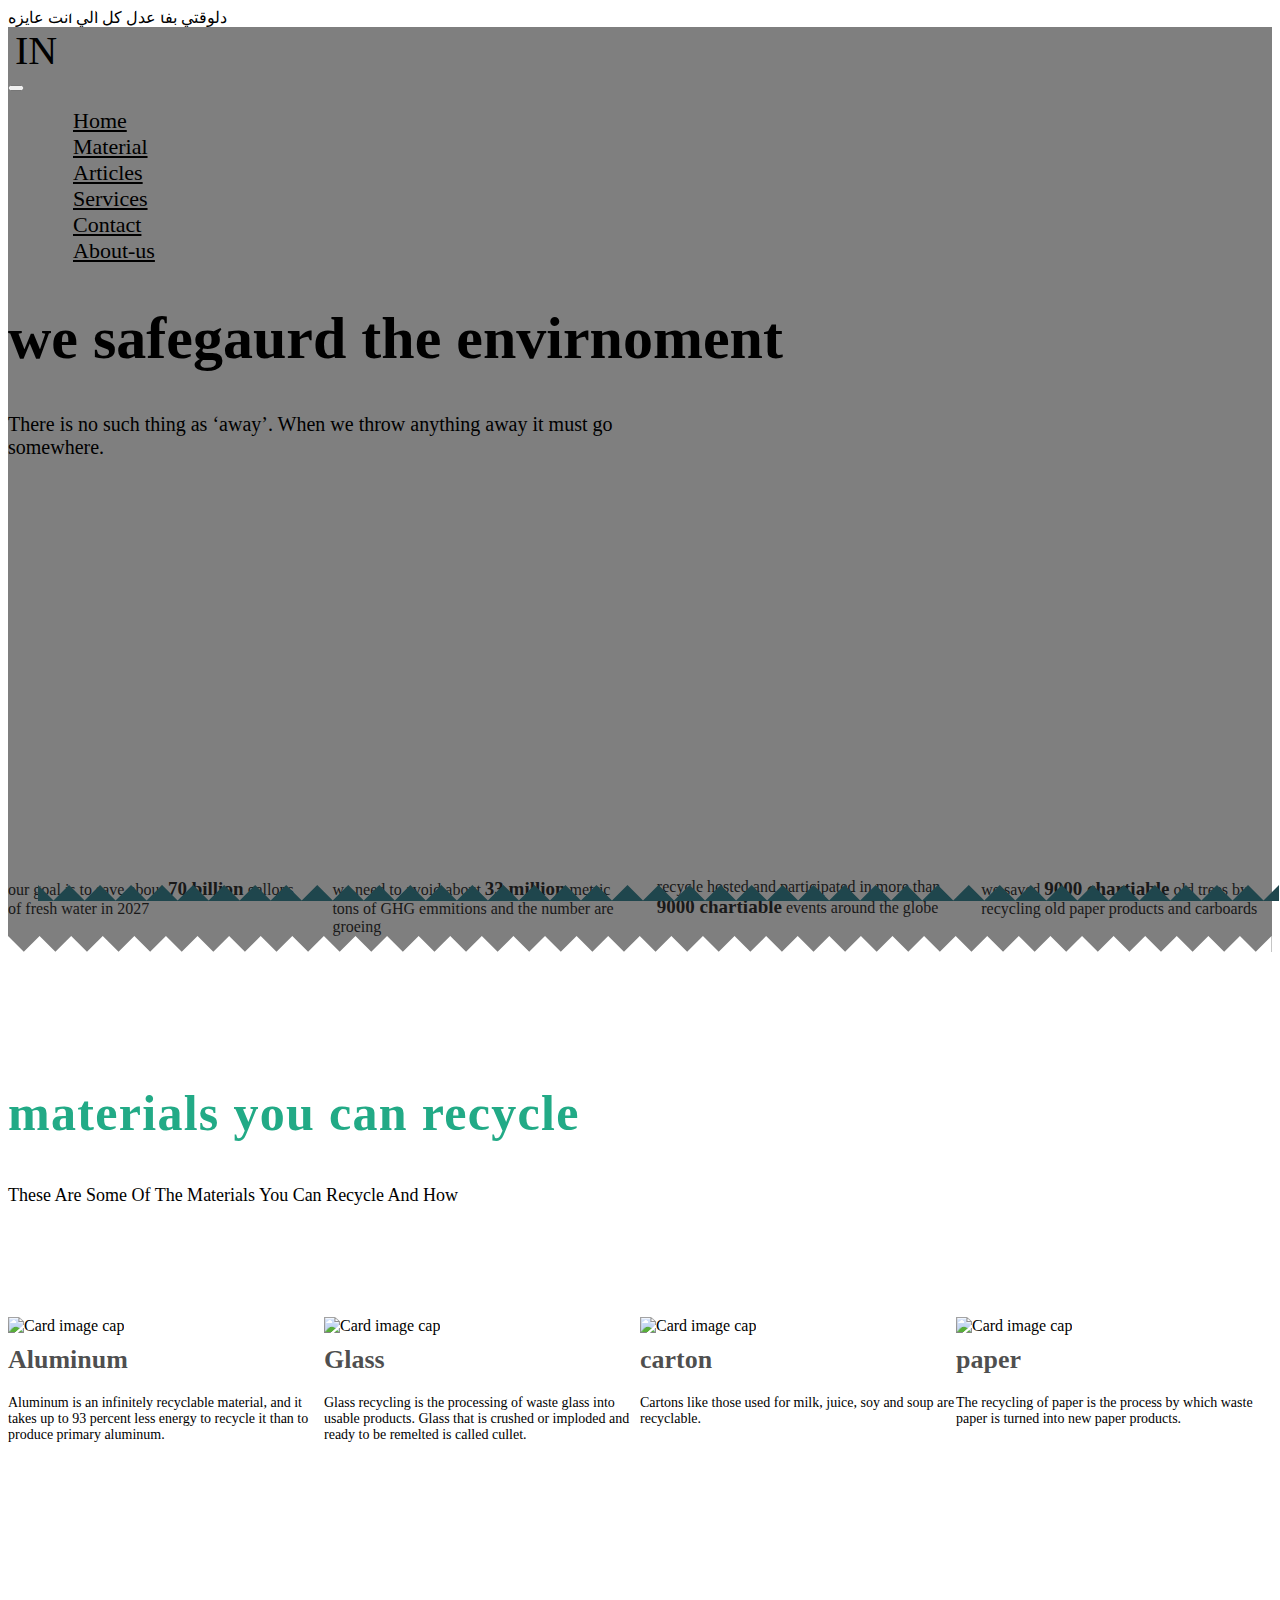
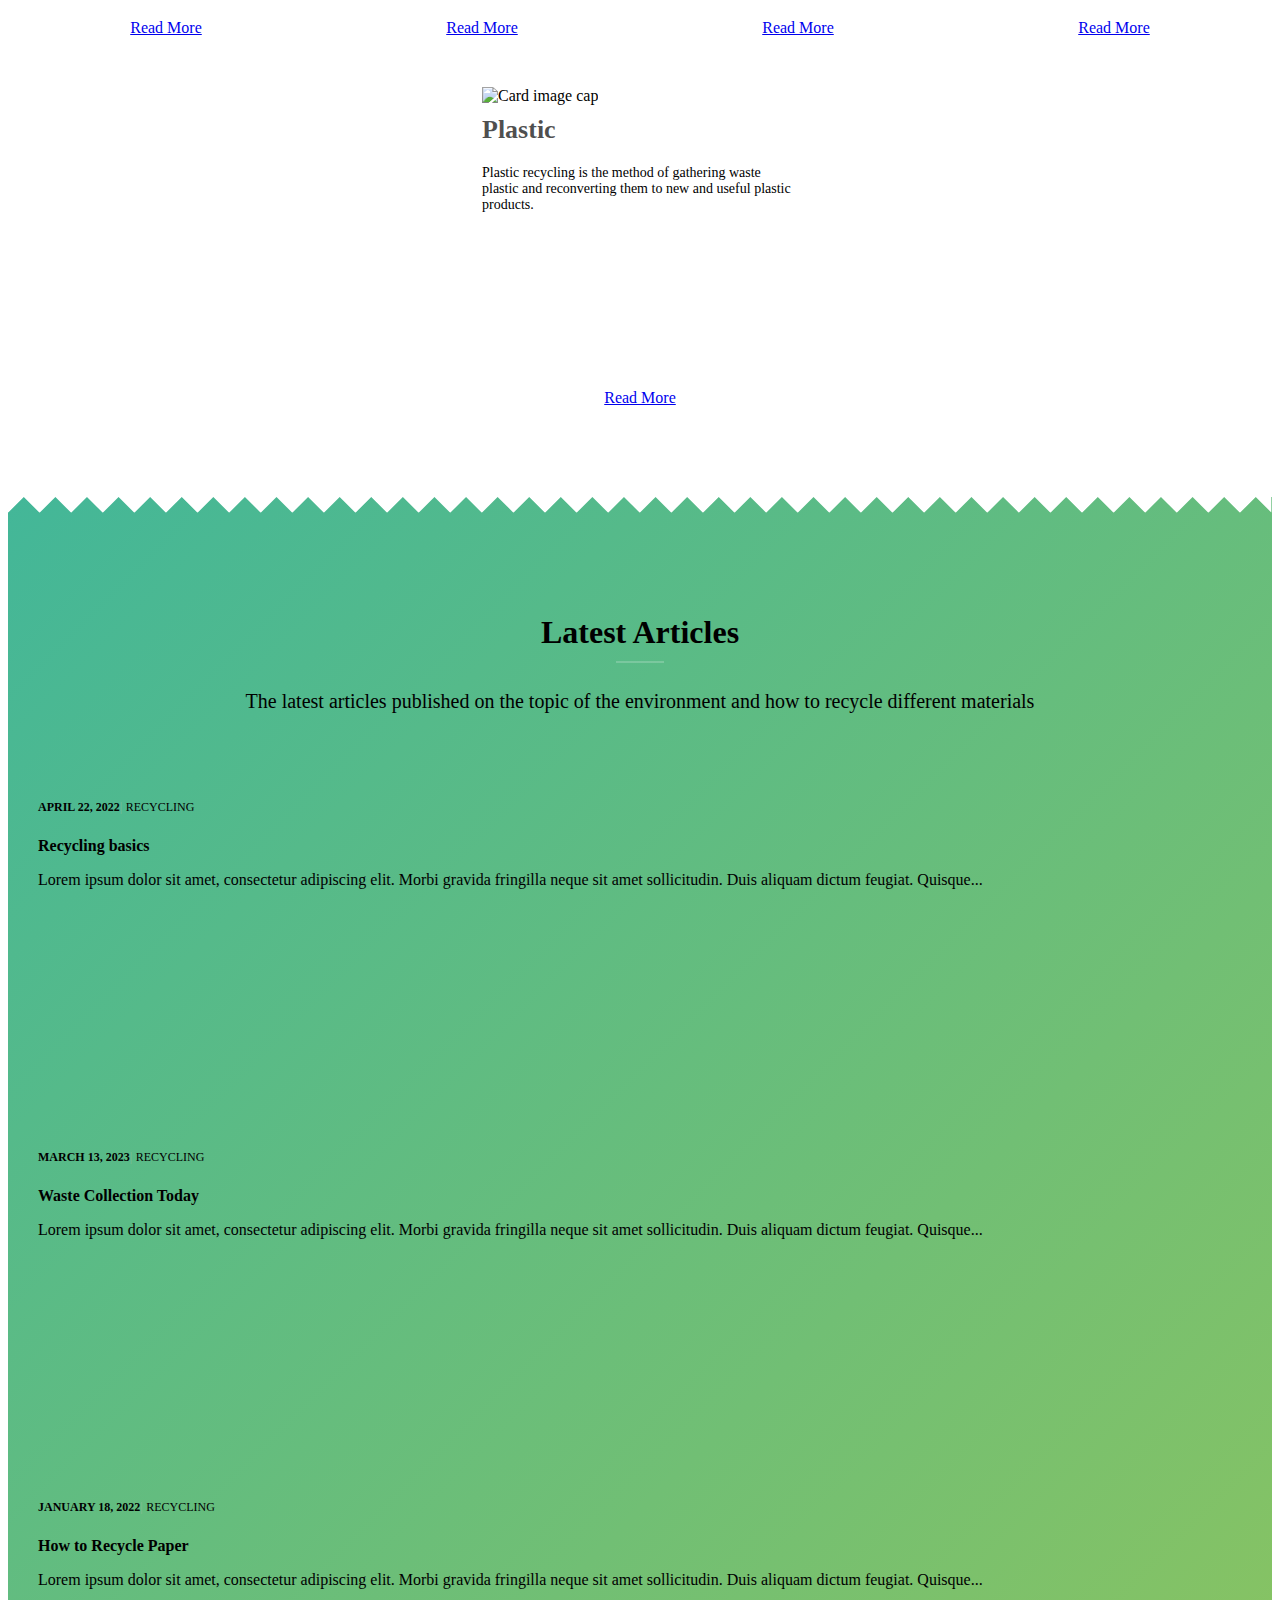
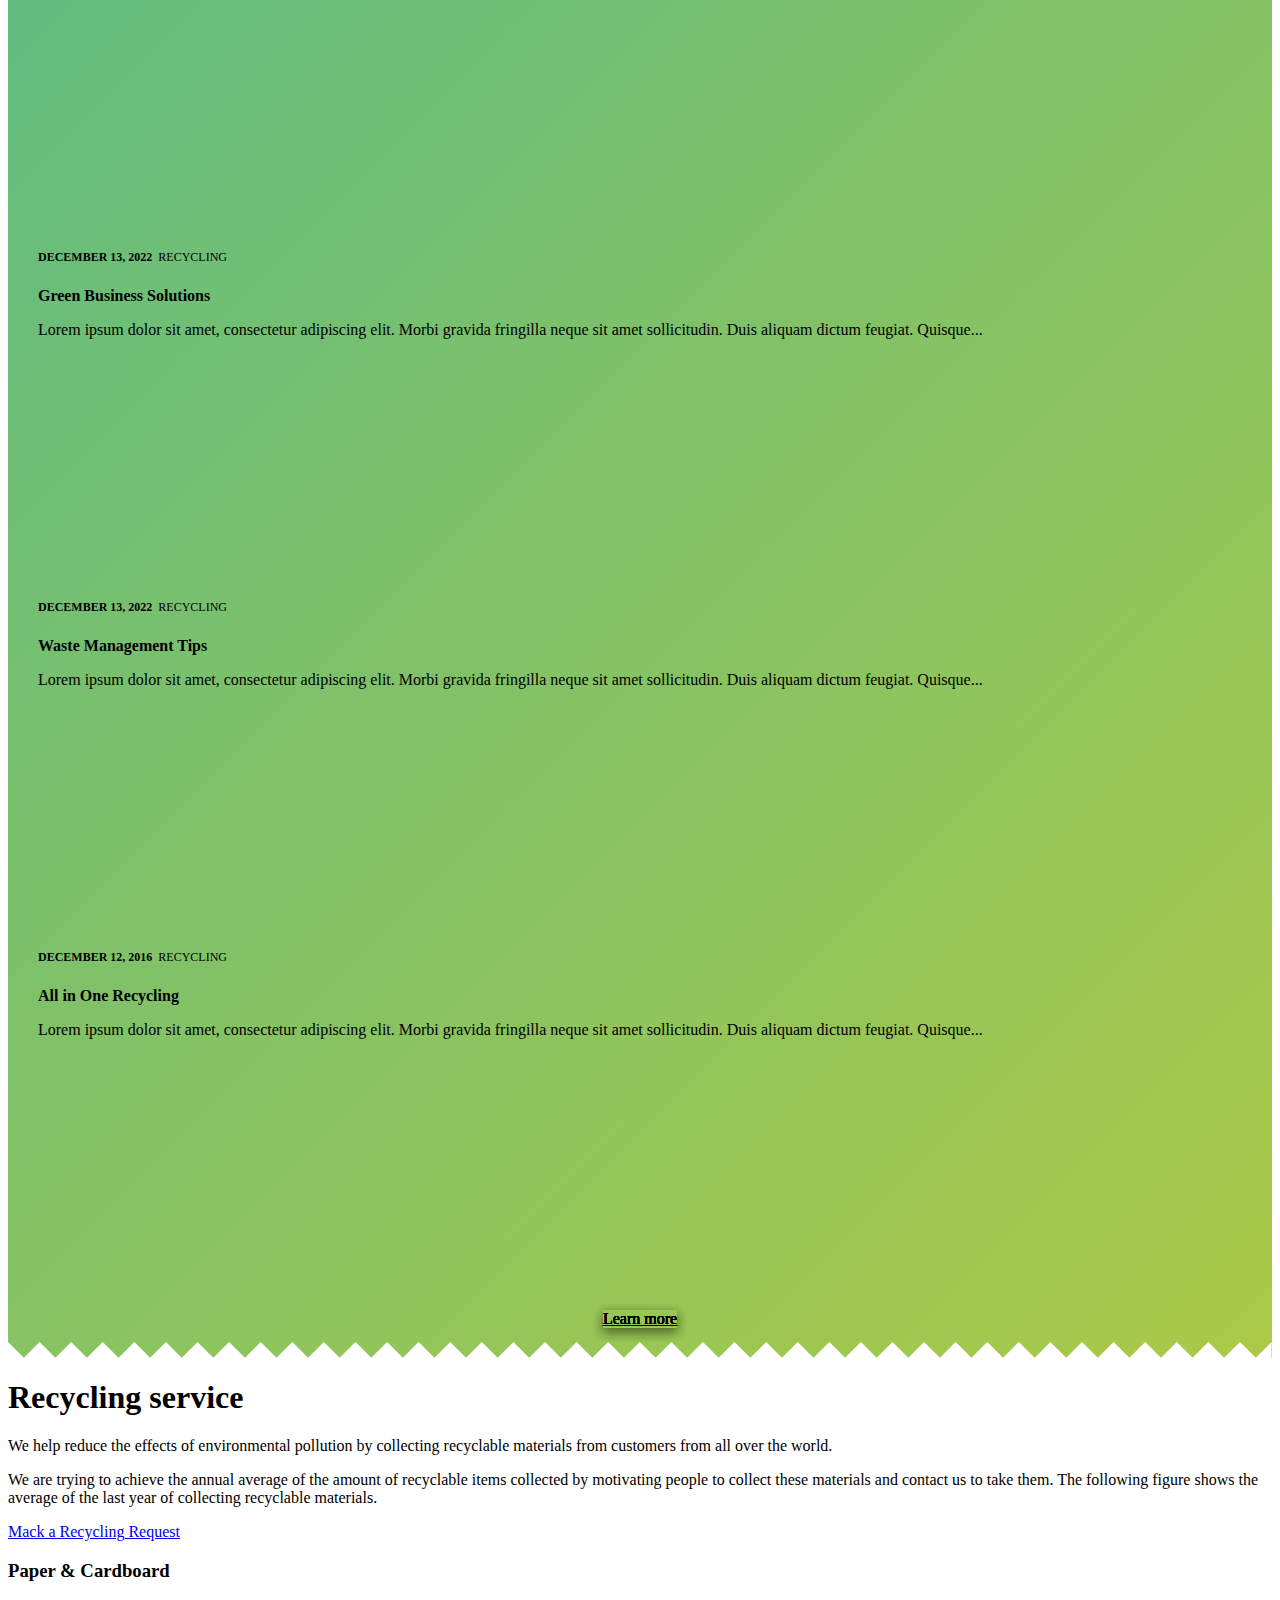
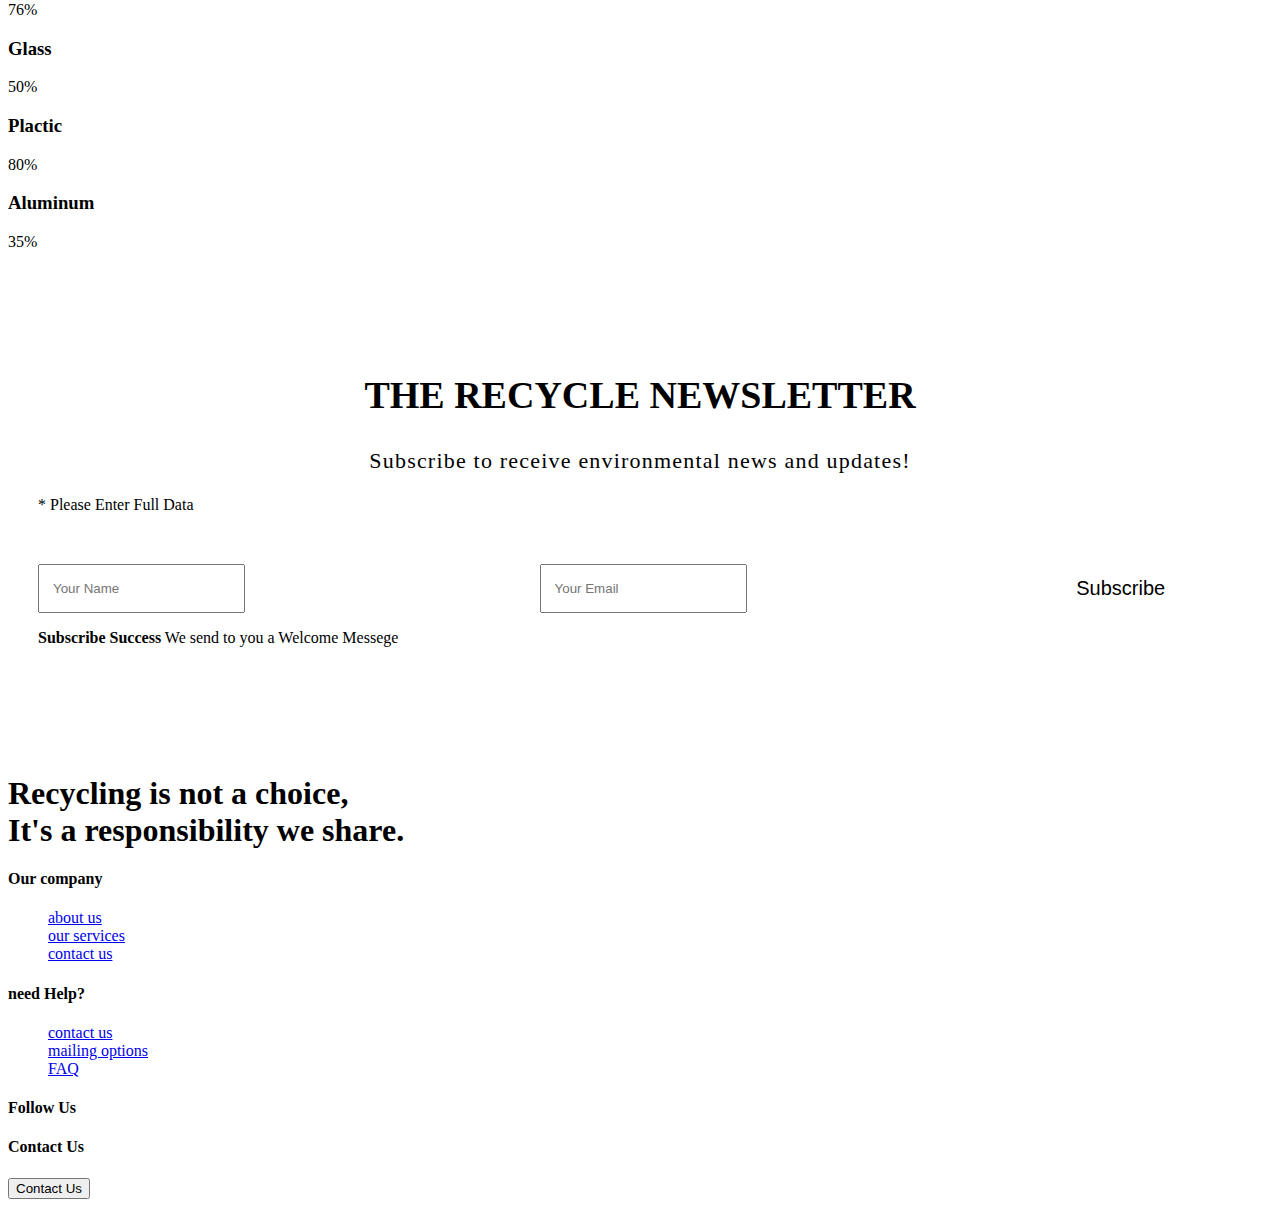
==== commit acc5b645: "update Material nav" ====
--- a/index.html
+++ b/index.html
@@ -1,6 +1,7 @@
 <!DOCTYPE html>
 <html lang="en">
   <head>
+    دلوقتي بفا عدل كل الي انت عايزه
     <meta charset="UTF-8" />
     <meta http-equiv="X-UA-Compatible" content="IE=edge" />
     <meta name="viewport" content="width=device-width, initial-scale=1.0" />
@@ -11,15 +12,14 @@
     <!-- Link Swiper's CSS -->
     <link rel="stylesheet" href="assets/css/swiper-bundle.min.css" />
     <!-- style file css -->
-    <link rel="stylesheet" href="assets/css/reset.css" />
     <link rel="stylesheet" href="assets/css/style.css" />
     <title>recycle</title>
   </head>
   <body>
     <a class="text-light back-to-top" href="#home">^</a>
     <!-- start header -->
-    <header id="home" class="top">
-      <nav class="navbar navbar-expand-md navbar-dark fixed-top top-0">
+    <header id="home" class="top home-header">
+      <nav class="navbar navbar-expand-lg navbar-dark fixed-top top-0">
         <div class="container">
           <div class="logo_inframe navbar-brand">
             <a href="#" class="text-light" id="inframe-logo">IN</a>
@@ -30,19 +30,22 @@
           <div class="collapse navbar-collapse justify-content-end text-center" id="collapsibleNavbar">
             <ul class="navbar-nav">
               <li class="nav-item">
-                <a class="nav-link" href="#home">home</a>
-              </li>
-              <li class="nav-item">
-                <a class="nav-link" href="#materials">material</a>
+                <a class="nav-link" href="#home">Home</a>
+              </li>
+              <li class="nav-item">
+                <a class="nav-link" href="#materials">Material</a>
               </li>
               <li class="nav-item">
                 <a class="nav-link" href="#articles">Articles</a>
               </li>
               <li class="nav-item">
-                <a class="nav-link" href="#">Contact</a>
-              </li>
-              <li class="nav-item">
-                <a class="nav-link" href="#">About-us</a>
+                <a class="nav-link" href="#services">Services</a>
+              </li>
+              <li class="nav-item">
+                <a class="nav-link" href="HTML/Contact.html">Contact</a>
+              </li>
+              <li class="nav-item">
+                <a class="nav-link" href="HTML/about-us.html">About-us</a>
               </li>
             </ul>
           </div>
@@ -283,73 +286,169 @@
             points="1422,18 1404,0 1386,18 1368,0 1350,18 1332,0 1314,18 1296,0 1278,18 1260,0 1242,18 1224,0 1206,18 1188,0 1170,18 1152,0 1134,18 1116,0 1098,18 1080,0 1062,18 1044,0 1026,18 1008,0 990,18 972,0 954,18 936,0 918,18 900,0 882,18 864,0 846,18 828,0 810,18 792,0 774,18 756,0 738,18 720,0 702,18 684,0 666,18 648,0 630,18 612,0 594,18 576,0 558,18 540,0 522,18 504,0 486,18 468,0 450,18 432,0 414,18 396,0 378,18 360,0 342,18 324,0 306,18 288,0 270,18 252,0 234,18 216,0 198,18 180,0 162,18 144,0 126,18 108,0 90,18 72,0 54,18 36,0 18,18 0,0 0,19 1440,19 1440,0 "
           ></polygon>
         </svg>
+        <svg class="svg-bottom" xmlns="http://www.w3.org/2000/svg" preserveAspectRatio="xMidYMid meet" viewBox="0 0 1440 19">
+          <polygon
+            fill="#ffffff"
+            points="1422,18 1404,0 1386,18 1368,0 1350,18 1332,0 1314,18 1296,0 1278,18 1260,0 1242,18 1224,0 1206,18 1188,0 1170,18 1152,0 1134,18 1116,0 1098,18 1080,0 1062,18 1044,0 1026,18 1008,0 990,18 972,0 954,18 936,0 918,18 900,0 882,18 864,0 846,18 828,0 810,18 792,0 774,18 756,0 738,18 720,0 702,18 684,0 666,18 648,0 630,18 612,0 594,18 576,0 558,18 540,0 522,18 504,0 486,18 468,0 450,18 432,0 414,18 396,0 378,18 360,0 342,18 324,0 306,18 288,0 270,18 252,0 234,18 216,0 198,18 180,0 162,18 144,0 126,18 108,0 90,18 72,0 54,18 36,0 18,18 0,0 0,19 1440,19 1440,0 "
+          ></polygon>
+        </svg>
+      </div>
+    </section>
+
+    <section id="services" class="services container">
+      <div class="services-text">
+        <h1>Recycling service</h1>
+        <p class="lead">
+          We help reduce the effects of environmental pollution by collecting recyclable materials from customers from all over the world.
+        </p>
+        <p>
+          We are trying to achieve the annual average of the amount of recyclable items collected by motivating people to collect these materials and
+          contact us to take them. The following figure shows the average of the last year of collecting recyclable materials.
+        </p>
+        <a href="HTML/materail form/Signup Form.html" class="btn btn-success">Mack a Recycling Request</a>
+      </div>
+      <div class="services-chart pt-3">
+        <div class="progress-bar-wrap">
+          <div class="progress-bar-title mb-1">
+            <h3>Paper & Cardboard</h3>
+            <span>76%</span>
+          </div>
+          <div class="progress-bar-bg">
+            <div class="progress-bar primary-bg" data-progress="76"></div>
+          </div>
+        </div>
+
+        <div class="progress-bar-wrap">
+          <div class="progress-bar-title mb-1">
+            <h3>Glass</h3>
+            <span>50%</span>
+          </div>
+          <div class="progress-bar-bg">
+            <div class="progress-bar" style="background-color: #228aaa" data-progress="50"></div>
+          </div>
+        </div>
+        <div class="progress-bar-wrap">
+          <div class="progress-bar-title mb-1">
+            <h3>Plactic</h3>
+            <span>80%</span>
+          </div>
+          <div class="progress-bar-bg">
+            <div class="progress-bar bg-secondary" data-progress="80"></div>
+          </div>
+        </div>
+
+        <div class="progress-bar-wrap">
+          <div class="progress-bar-title mb-1">
+            <h3>Aluminum</h3>
+            <span>35%</span>
+          </div>
+          <div class="progress-bar-bg">
+            <div class="progress-bar bg-danger" data-progress="35"></div>
+          </div>
+        </div>
       </div>
     </section>
 
     <!-- start news -->
     <section class="news text-center text-capitalize">
+      <svg class="svg-top" xmlns="http://www.w3.org/2000/svg" preserveAspectRatio="xMidYMid meet" viewBox="0 0 1440 19">
+        <polygon
+          fill="#ffffff"
+          points="1422,18 1404,0 1386,18 1368,0 1350,18 1332,0 1314,18 1296,0 1278,18 1260,0 1242,18 1224,0 1206,18 1188,0 1170,18 1152,0 1134,18 1116,0 1098,18 1080,0 1062,18 1044,0 1026,18 1008,0 990,18 972,0 954,18 936,0 918,18 900,0 882,18 864,0 846,18 828,0 810,18 792,0 774,18 756,0 738,18 720,0 702,18 684,0 666,18 648,0 630,18 612,0 594,18 576,0 558,18 540,0 522,18 504,0 486,18 468,0 450,18 432,0 414,18 396,0 378,18 360,0 342,18 324,0 306,18 288,0 270,18 252,0 234,18 216,0 198,18 180,0 162,18 144,0 126,18 108,0 90,18 72,0 54,18 36,0 18,18 0,0 0,19 1440,19 1440,0 "
+        ></polygon>
+      </svg>
+      <div class="overlay"></div>
       <div class="container">
         <div class="news-text">
           <h2>THE RECYCLE NEWSLETTER</h2>
           <p>Subscribe to receive environmental news and updates!</p>
         </div>
-
-        <form>
+        <p class="text-danger form-alert" id="form-alert">* Please Enter Full Data</p>
+        <form name="newsForm" method="post">
           <div class="input-g">
-            <input type="text" class="form-control" placeholder="Your Name" />
+            <input type="text" name="name" class="form-control" placeholder="Your Name" />
             <i class="fa-solid fa-user"></i>
           </div>
           <div class="input-g">
-            <input type="email" class="form-control" placeholder="Your Email" />
+            <input type="email" name="email" class="form-control" placeholder="Your Email" />
             <i class="fa-solid fa-envelope"></i>
           </div>
           <div class="input-g">
-            <input type="submit" class="btn btn-success" value="Subscribe" />
+            <input type="submit" name="submit" class="btn btn-success" value="Subscribe" />
           </div>
         </form>
-      </div>
+        <p class="news-success mt-4 mb-4 w-75 m-auto alert alert-success alert-dismissible" role="alert" id="news-success">
+          <strong>Subscribe Success</strong> We send to you a Welcome Messege
+        </p>
+      </div>
+      <svg class="svg-bottom" xmlns="http://www.w3.org/2000/svg" preserveAspectRatio="xMidYMid meet" viewBox="0 0 1440 19">
+        <polygon
+          fill="#1f464d"
+          points="1422,18 1404,0 1386,18 1368,0 1350,18 1332,0 1314,18 1296,0 1278,18 1260,0 1242,18 1224,0 1206,18 1188,0 1170,18 1152,0 1134,18 1116,0 1098,18 1080,0 1062,18 1044,0 1026,18 1008,0 990,18 972,0 954,18 936,0 918,18 900,0 882,18 864,0 846,18 828,0 810,18 792,0 774,18 756,0 738,18 720,0 702,18 684,0 666,18 648,0 630,18 612,0 594,18 576,0 558,18 540,0 522,18 504,0 486,18 468,0 450,18 432,0 414,18 396,0 378,18 360,0 342,18 324,0 306,18 288,0 270,18 252,0 234,18 216,0 198,18 180,0 162,18 144,0 126,18 108,0 90,18 72,0 54,18 36,0 18,18 0,0 0,19 1440,19 1440,0 "
+        ></polygon>
+      </svg>
     </section>
     <!-- end news -->
     <!-- start footer -->
-    <section id="footer">
-      <footer class="footer">
-        <div class="container">
-          <div class="row">
-            <div class="footer-col">
-              <h4>our company</h4>
-              <ul>
-                <li><a href="about us/about-us.html">about us</a></li>
-                <li><a href="#">our services</a></li>
-                <li><a href="#">privacy policy</a></li>
-              </ul>
-            </div>
-            <div class="footer-col">
-              <h4>help</h4>
-              <ul>
-                <li><a href="about us/about-us.html">contact us</a></li>
-                <li><a href="#">payment options</a></li>
-                <li><a href="#">FAQ</a></li>
-              </ul>
-            </div>
-            <div class="footer-col">
-              <h4>follow us</h4>
-              <div class="social-links">
-                <a href="#"><i class="fab fa-facebook-f"></i></a>
-                <a href="#"><i class="fab fa-twitter"></i></a>
-                <a href="#"><i class="fab fa-instagram"></i></a>
-                <a href="#"><i class="fab fa-linkedin-in"></i></a>
-              </div>
-            </div>
-            <div class="footer-col">
-              <h4>Contact Us</h4>
-              <a href="" class="btn btn-outline-success">Contact Us</a>
-            </div>
-          </div>
-        </div>
-      </footer>
-    </section>
+    <footer id="footer">
+      <div class="title">
+        <h1 class="mb-5 main-title">
+          Recycling is not a choice, <br />
+          It's a responsibility we share.
+        </h1>
+      </div>
+      <!-- main content -->
+      <div class="contents">
+        <!-- Our company -->
+        <div class="content company">
+          <h4 class="header mx-0">Our company</h4>
+          <ul class="footer-list">
+            <li><a href="#">about us</a></li>
+            <li><a href="#">our services</a></li>
+            <li><a href="#">contact us</a></li>
+          </ul>
+        </div>
+        <!-- Help -->
+        <div class="content help">
+          <h4 class="header mx-0">need Help?</h4>
+          <ul class="footer-list">
+            <li><a href="#">contact us</a></li>
+            <li><a href="#">mailing options</a></li>
+            <li><a href="#">FAQ</a></li>
+          </ul>
+        </div>
+
+        <!-- Follow us -->
+        <div class="content follow">
+          <h4 class="header mx-0">Follow Us</h4>
+          <div class="icons-container">
+            <div class="icon-holder" href="https://twitter.com/">
+              <i class="fa-brands fa-twitter"></i>
+            </div>
+            <div class="icon-holder" href="https://www.linkedin.com/">
+              <i class="fa-brands fa-linkedin-in"></i>
+            </div>
+            <div class="icon-holder" href="https://www.facebook.com/">
+              <i class="fa-brands fa-facebook-f"></i>
+            </div>
+            <div class="icon-holder" href="https://www.instagram.com/">
+              <i class="fa-brands fa-instagram"></i>
+            </div>
+          </div>
+        </div>
+        <!-- Contact Us -->
+        <div class="content contact">
+          <h4 class="header mx-0">Contact Us</h4>
+          <div class="button">
+            <button class="contact-us">Contact Us</button>
+          </div>
+        </div>
+      </div>
+    </footer>
     <!-- end footer -->
 
+    <!-- smtpjs -->
+    <script src="assets/js/smtp.js"></script>
     <!-- bootstrap js -->
     <script src="assets/js/bootstrap.bundle.min.js"></script>
     <!-- Swiper JS -->
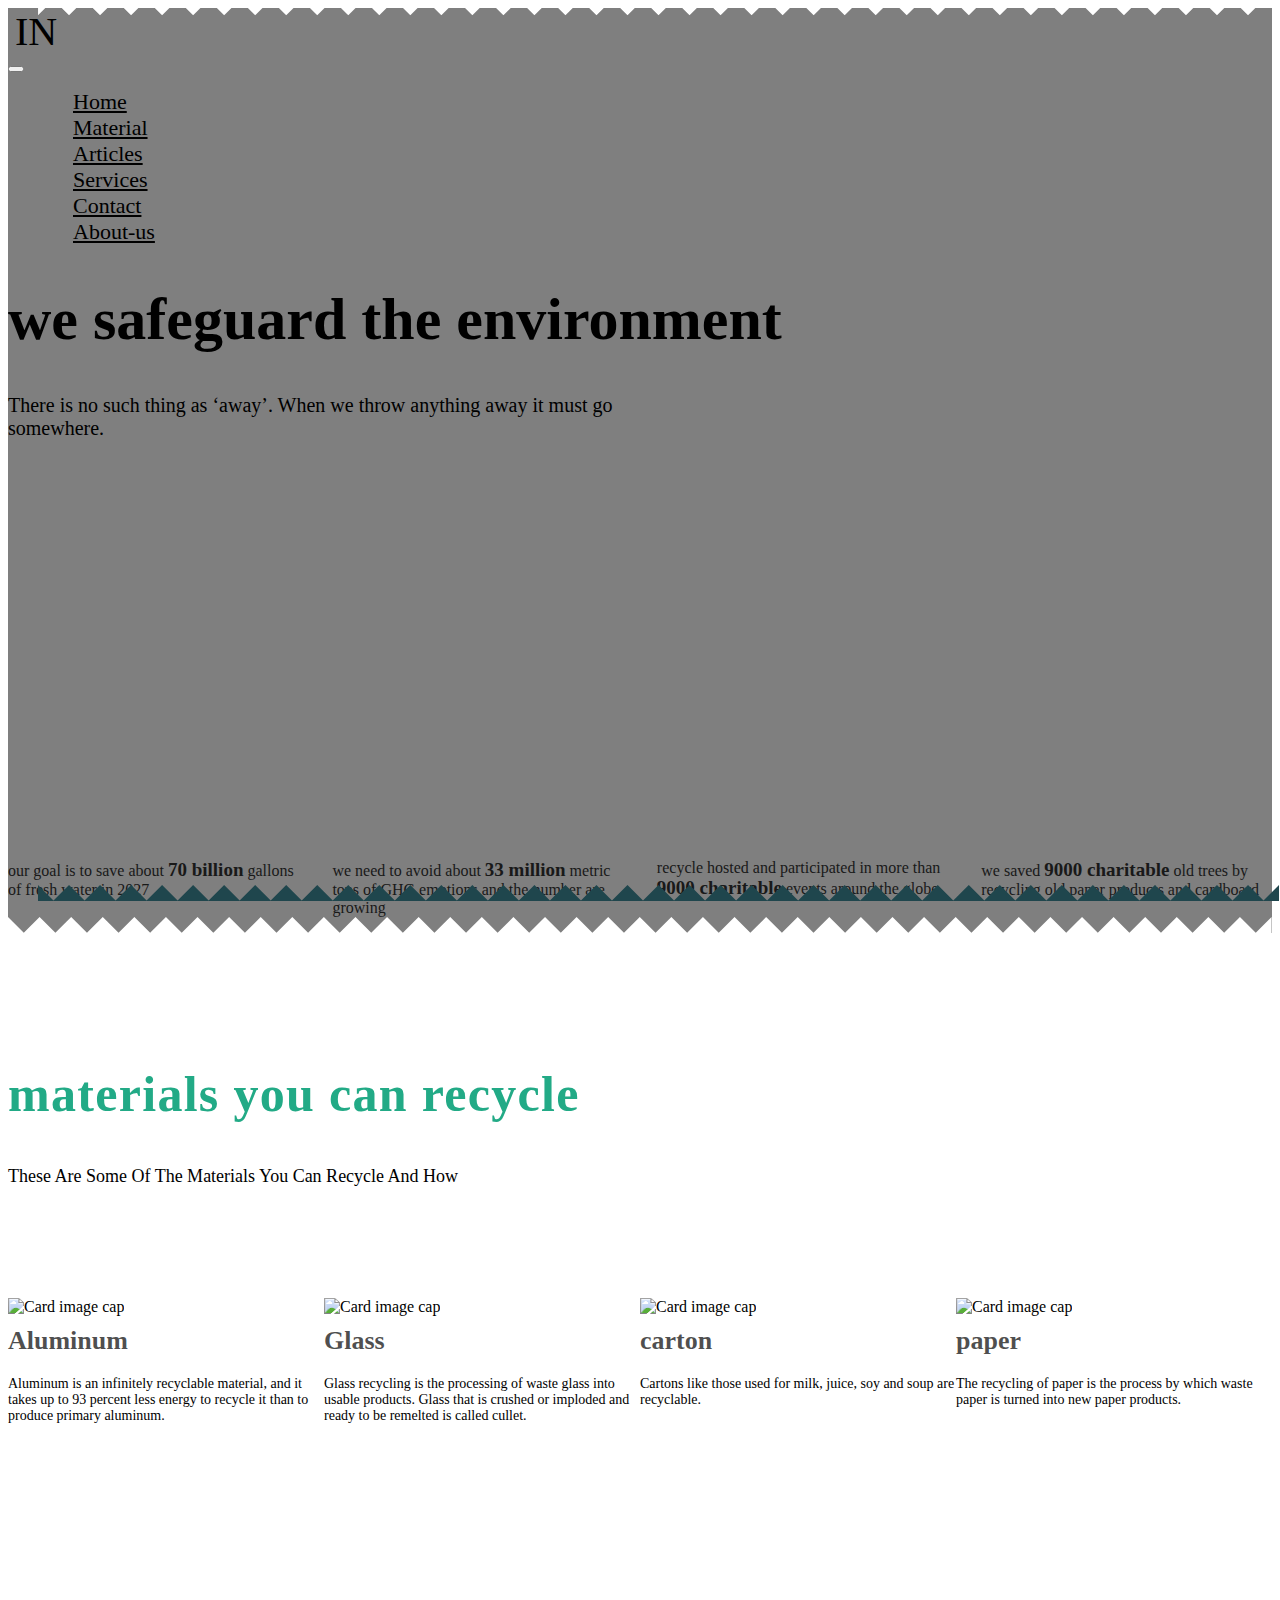
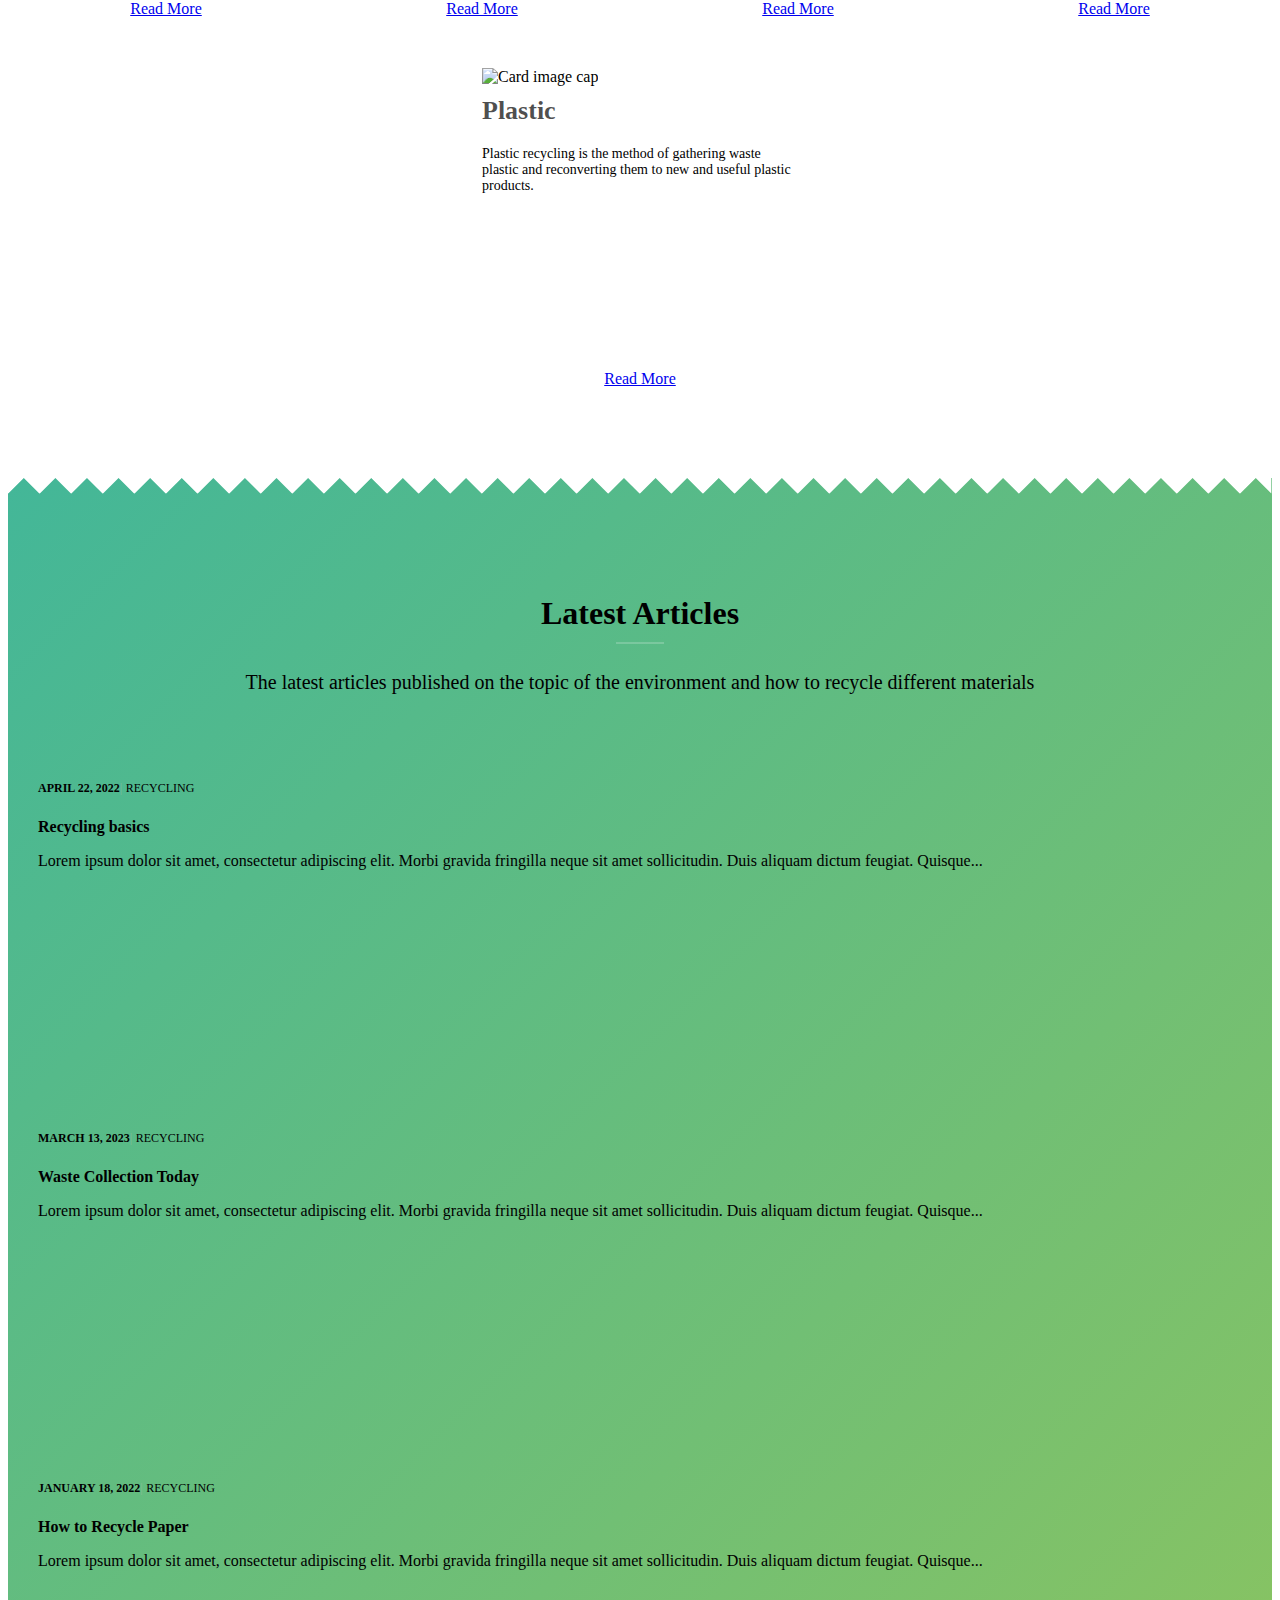
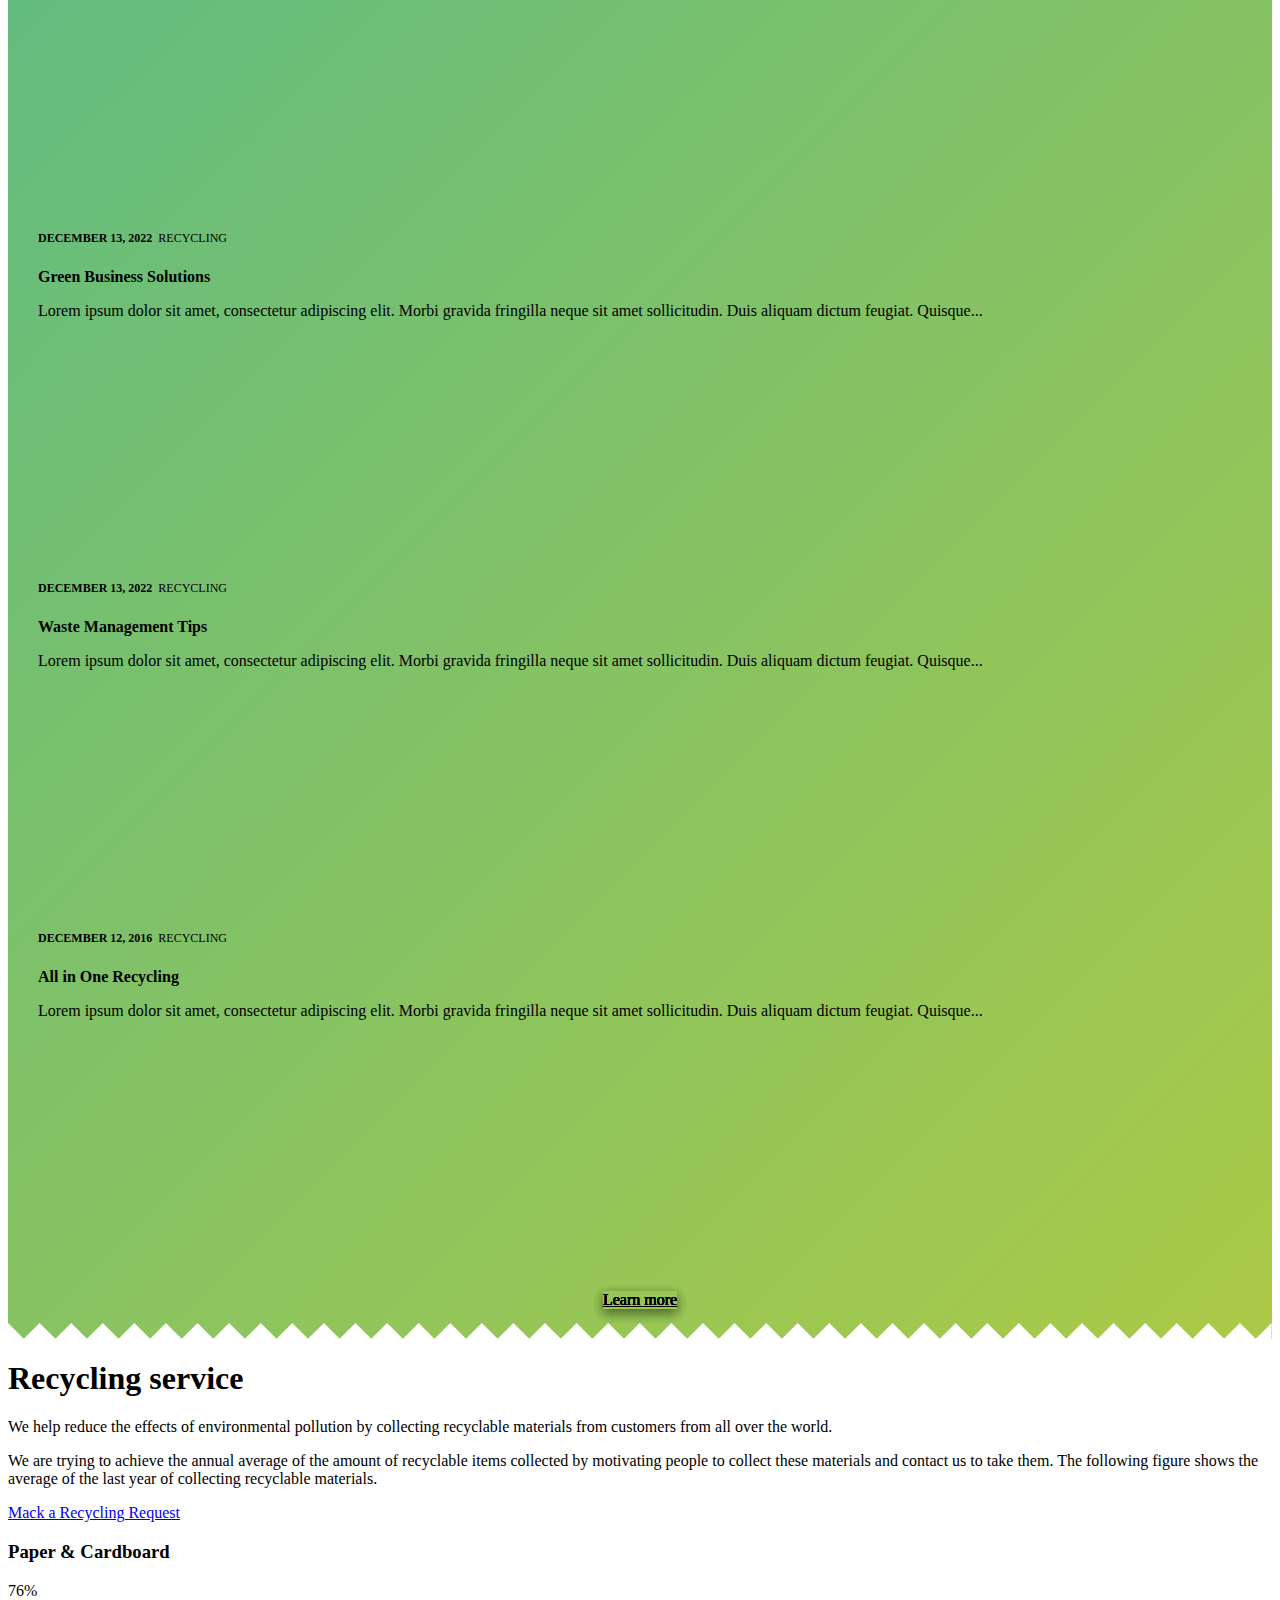
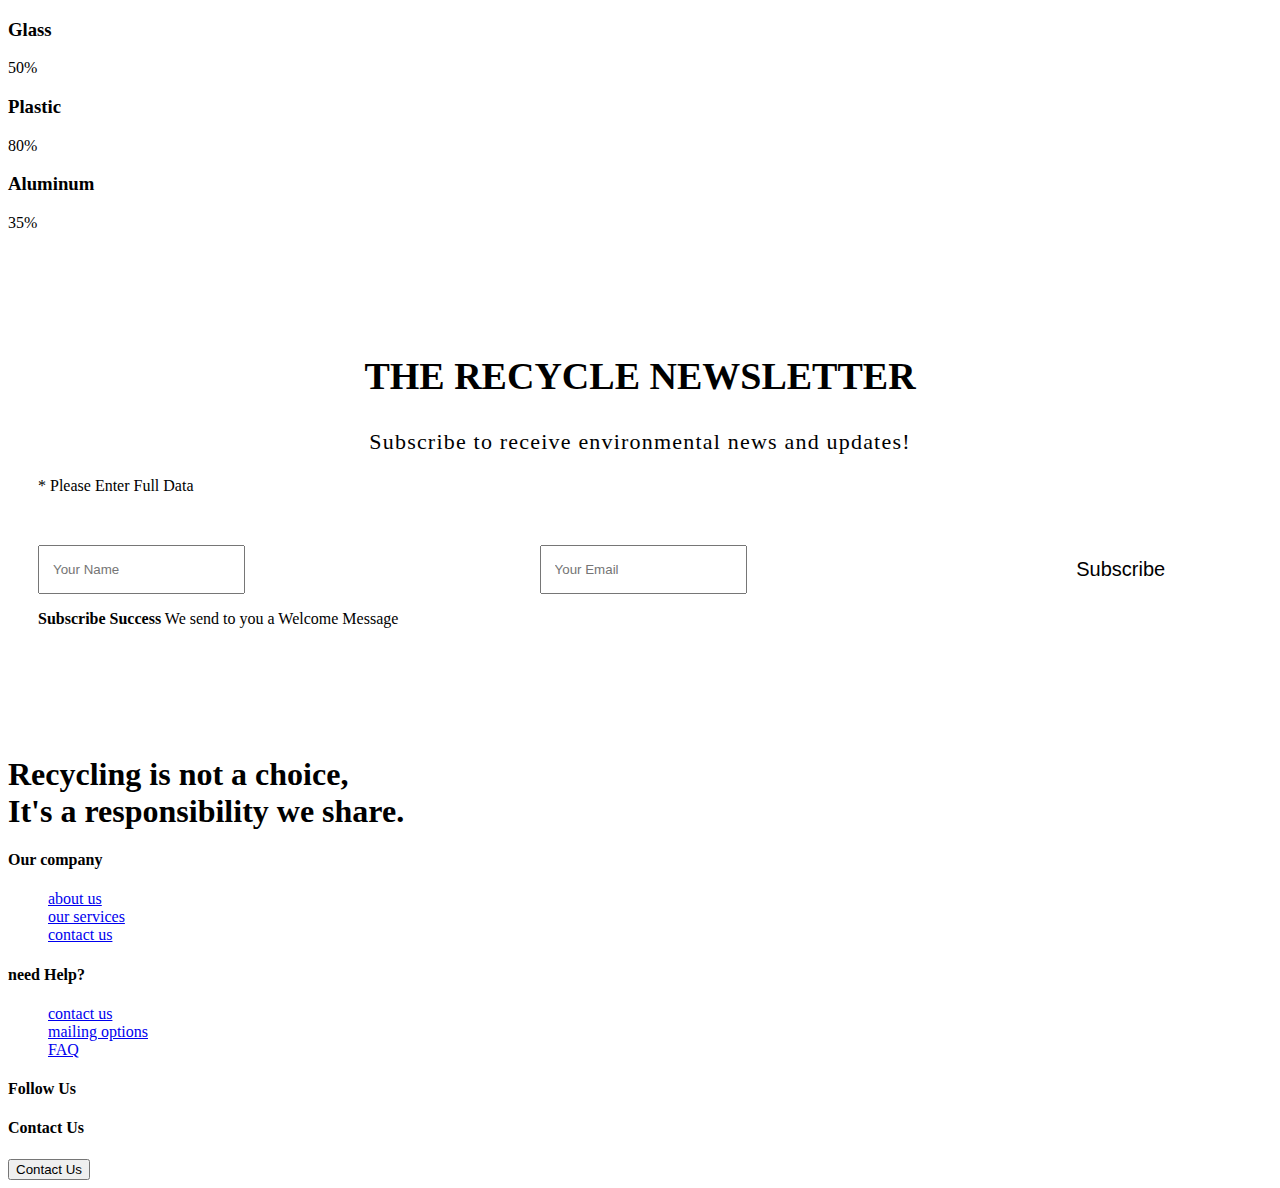
==== commit 03c18879: "edit spelling" ====
--- a/index.html
+++ b/index.html
@@ -1,13 +1,12 @@
 <!DOCTYPE html>
 <html lang="en">
   <head>
-    دلوقتي بفا عدل كل الي انت عايزه
     <meta charset="UTF-8" />
     <meta http-equiv="X-UA-Compatible" content="IE=edge" />
     <meta name="viewport" content="width=device-width, initial-scale=1.0" />
     <!-- bootstrap css -->
     <link rel="stylesheet" href="assets/css/bootstrap.min.css" />
-    <!-- fontawesom link -->
+    <!-- font-awesome link -->
     <link rel="stylesheet" href="assets/Font Awesom/css/all.css" />
     <!-- Link Swiper's CSS -->
     <link rel="stylesheet" href="assets/css/swiper-bundle.min.css" />
@@ -54,7 +53,7 @@
       <div class="hero position-relative">
         <div class="hero-text d-flex align-content-center text-center justify-content-center flex-column">
           <div class="container">
-            <h1 class="hero-head">we safegaurd the envirnoment</h1>
+            <h1 class="hero-head">we safeguard the environment</h1>
             <p>
               There is no such thing as ‘away’. When we throw anything away it must go <br />
               somewhere.
@@ -71,17 +70,17 @@
             <!-- radiations -->
             <div class="text-center hero-last-card">
               <i class="fa-solid fa-circle-radiation display-5 mb-2 text-light"></i>
-              <p>we need to avoid about <span>33 million</span> metric tons of GHG emmitions and the number are groeing</p>
+              <p>we need to avoid about <span>33 million</span> metric tons of GHG emotions and the number are growing</p>
             </div>
             <!-- recycle -->
             <div class="text-center hero-last-card">
               <i class="fa-solid fa-recycle display-5 mb-2 text-light"></i>
-              <p>recycle hosted and participated in more than <span>9000 chartiable</span> events around the globe</p>
-            </div>
-            <!-- envirnoment -->
+              <p>recycle hosted and participated in more than <span>9000 charitable</span> events around the globe</p>
+            </div>
+            <!-- environment -->
             <div class="text-center hero-last-card">
               <i class="fa-solid fa-tree display-5 mb-2 text-light"></i>
-              <p>we saved <span>9000 chartiable</span> old trees by recycling old paper products and carboards</p>
+              <p>we saved <span>9000 charitable</span> old trees by recycling old paper products and cardboard</p>
             </div>
           </div>
         </div>
@@ -329,7 +328,7 @@
         </div>
         <div class="progress-bar-wrap">
           <div class="progress-bar-title mb-1">
-            <h3>Plactic</h3>
+            <h3>Plastic</h3>
             <span>80%</span>
           </div>
           <div class="progress-bar-bg">
@@ -378,7 +377,7 @@
           </div>
         </form>
         <p class="news-success mt-4 mb-4 w-75 m-auto alert alert-success alert-dismissible" role="alert" id="news-success">
-          <strong>Subscribe Success</strong> We send to you a Welcome Messege
+          <strong>Subscribe Success</strong> We send to you a Welcome Message
         </p>
       </div>
       <svg class="svg-bottom" xmlns="http://www.w3.org/2000/svg" preserveAspectRatio="xMidYMid meet" viewBox="0 0 1440 19">
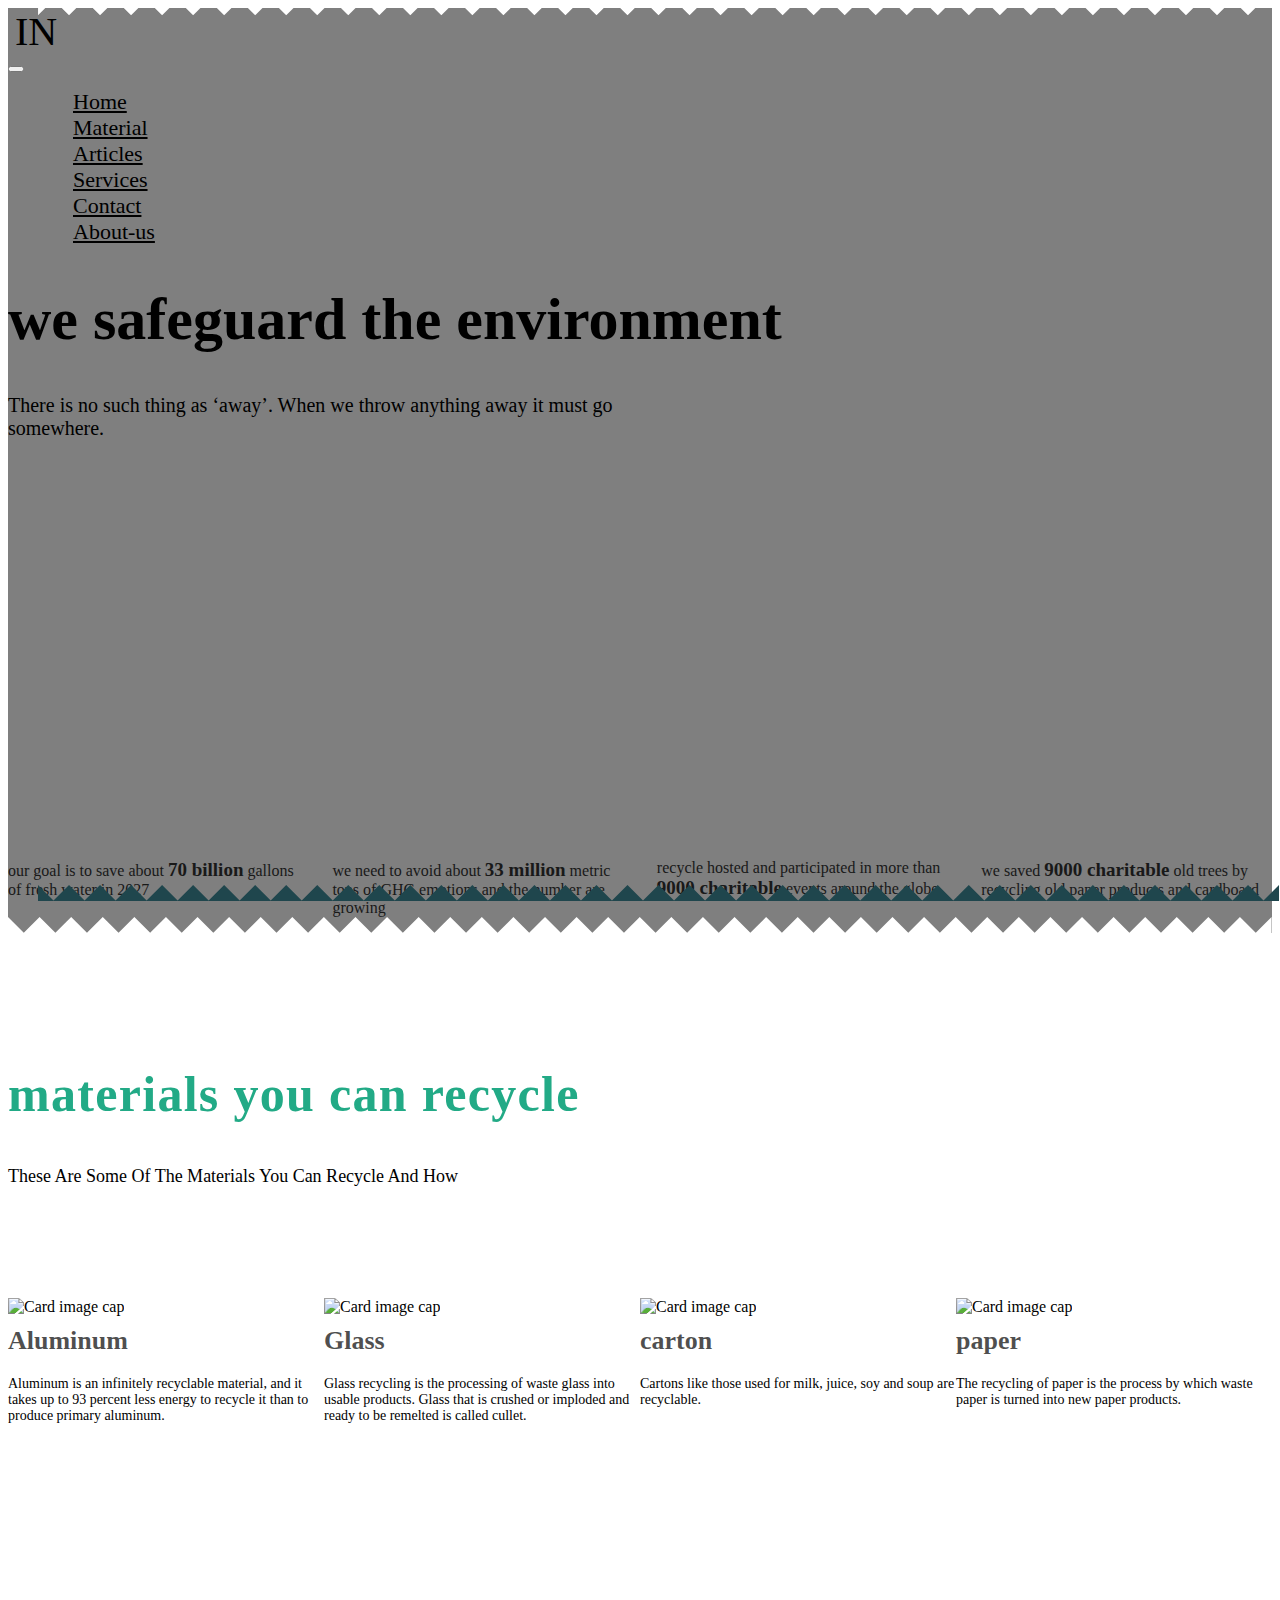
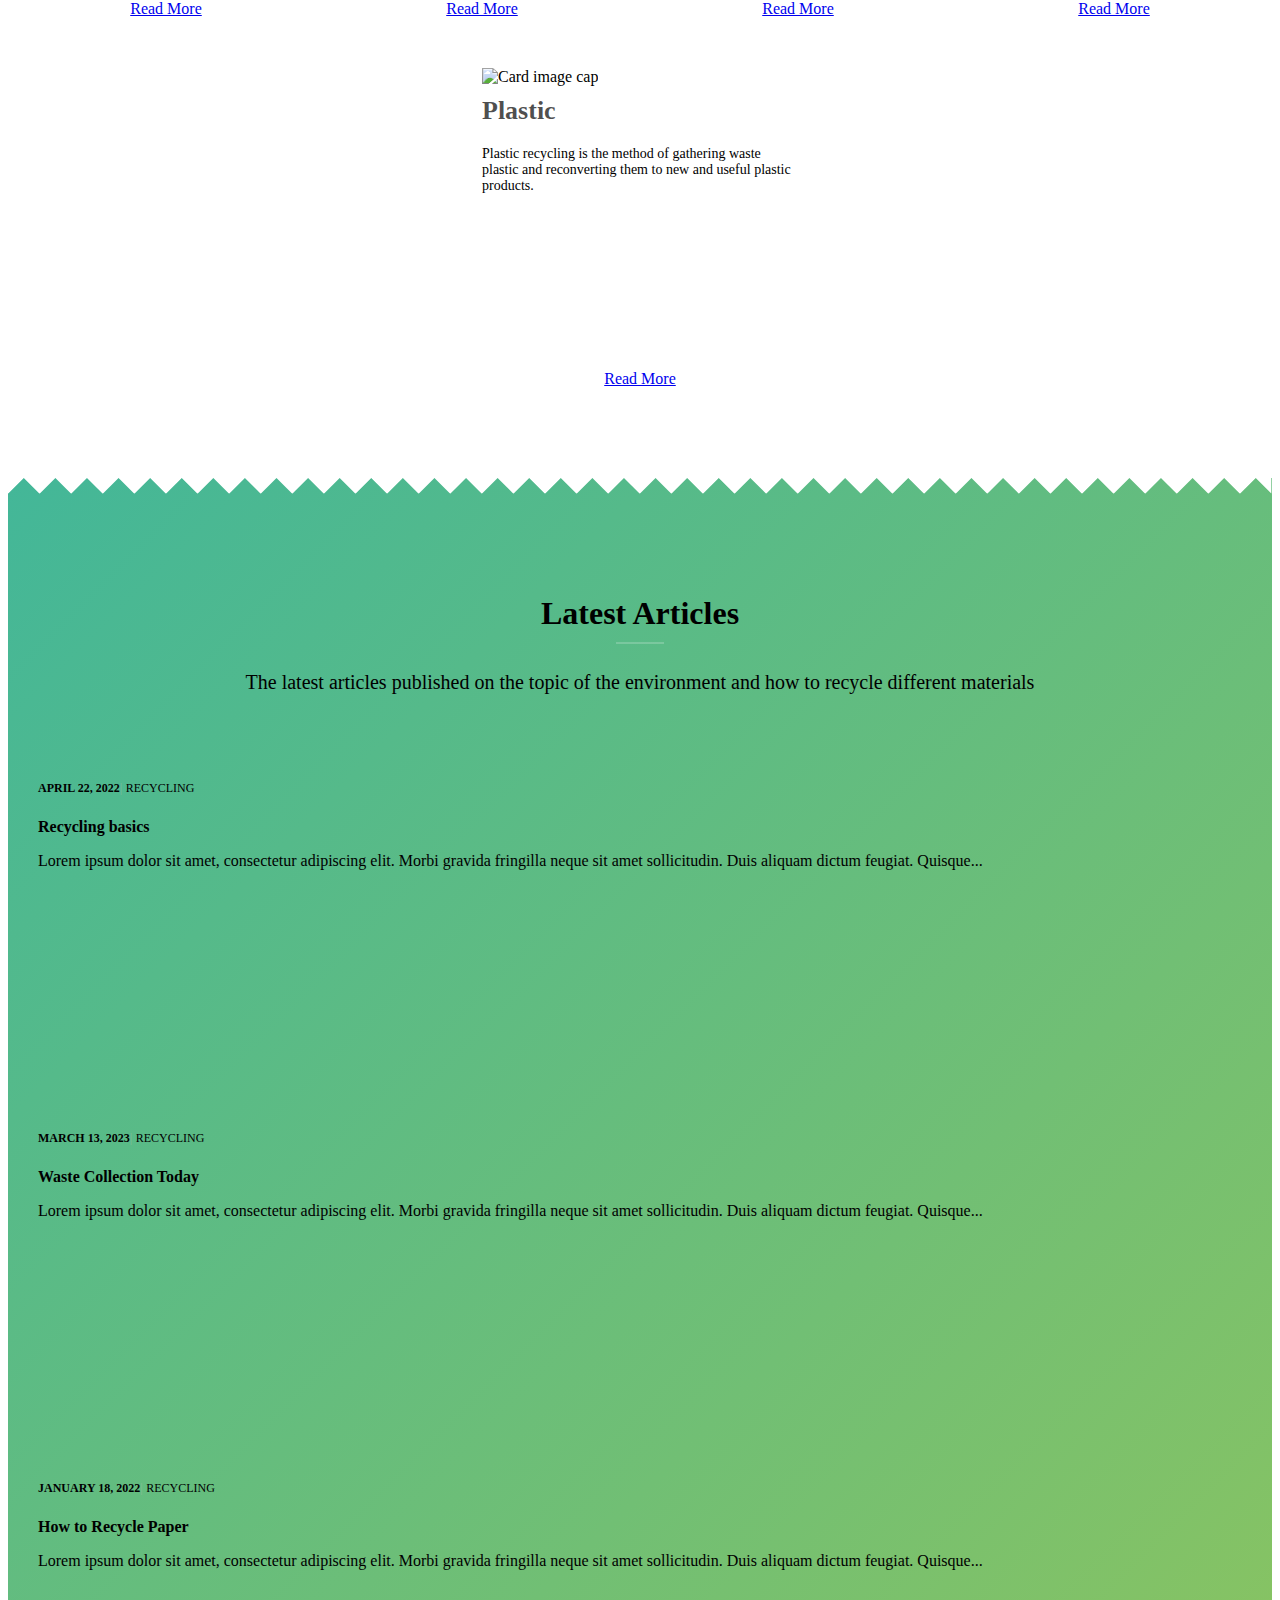
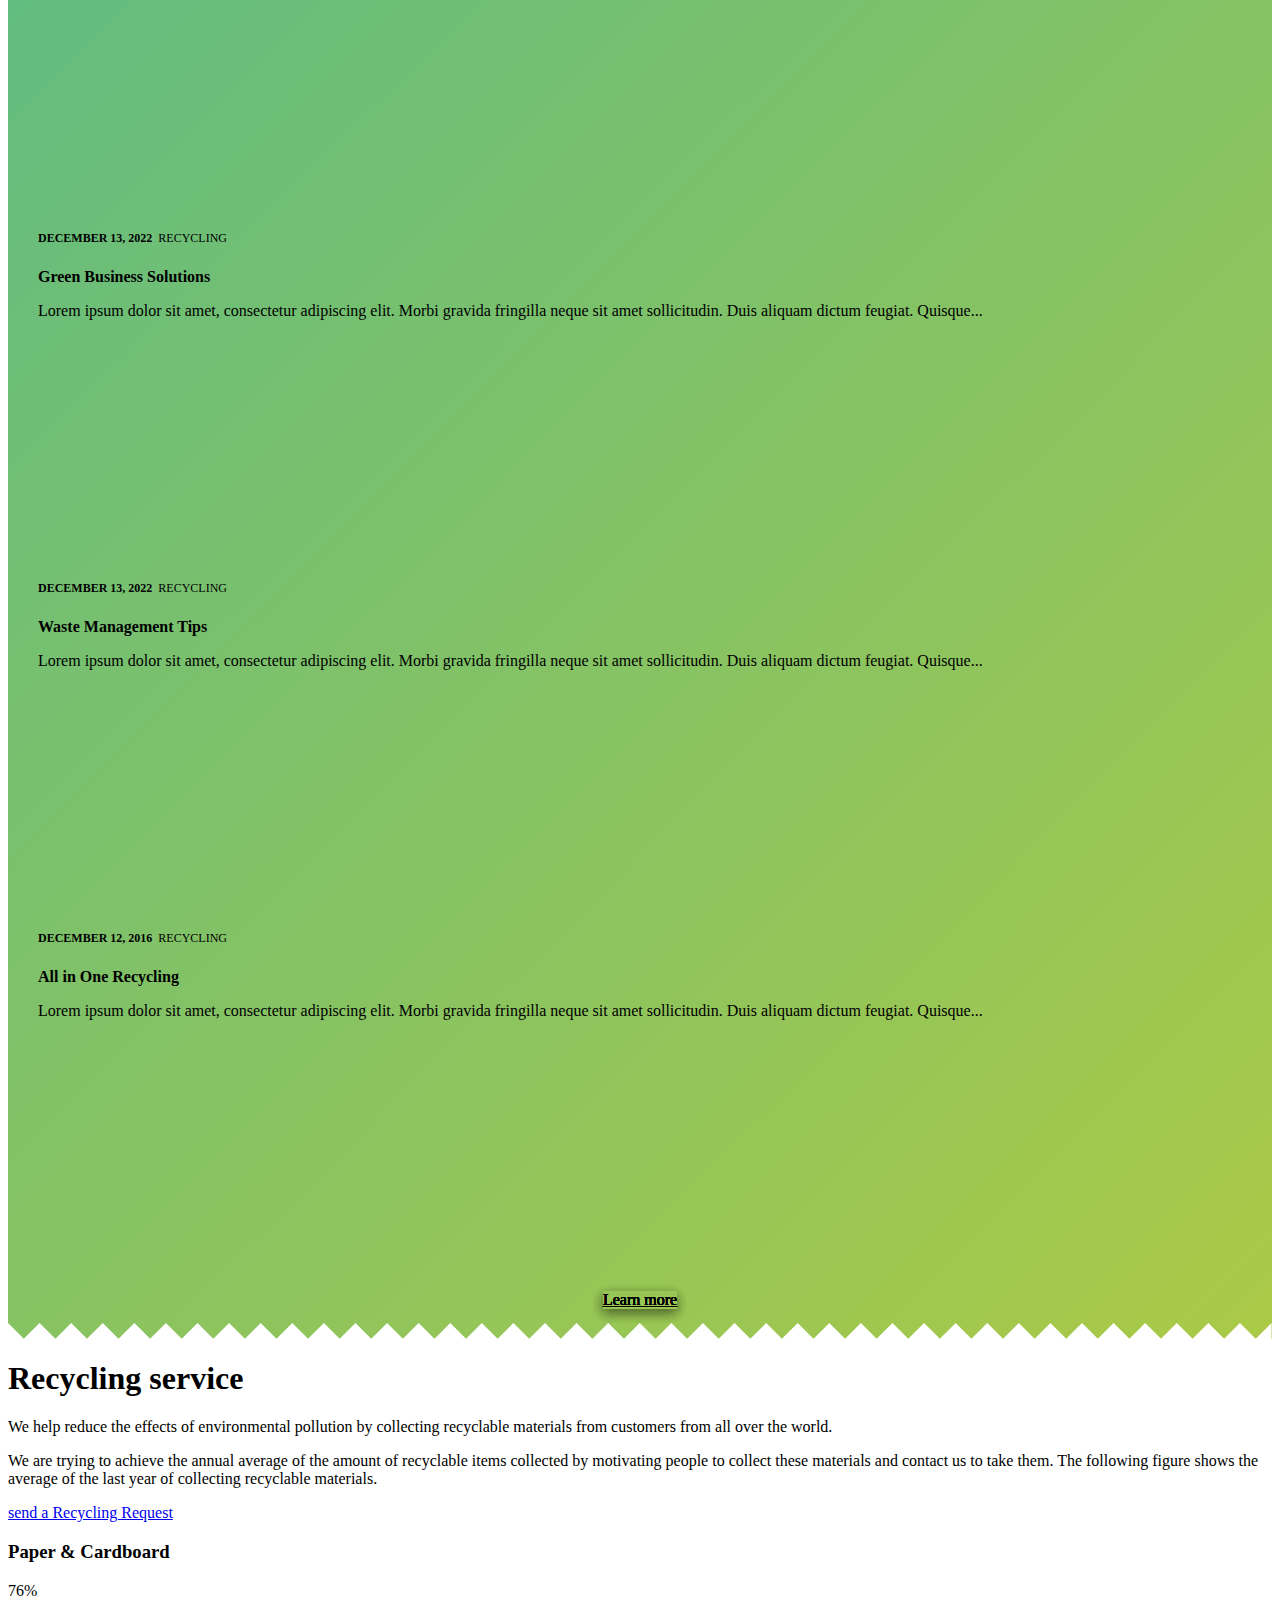
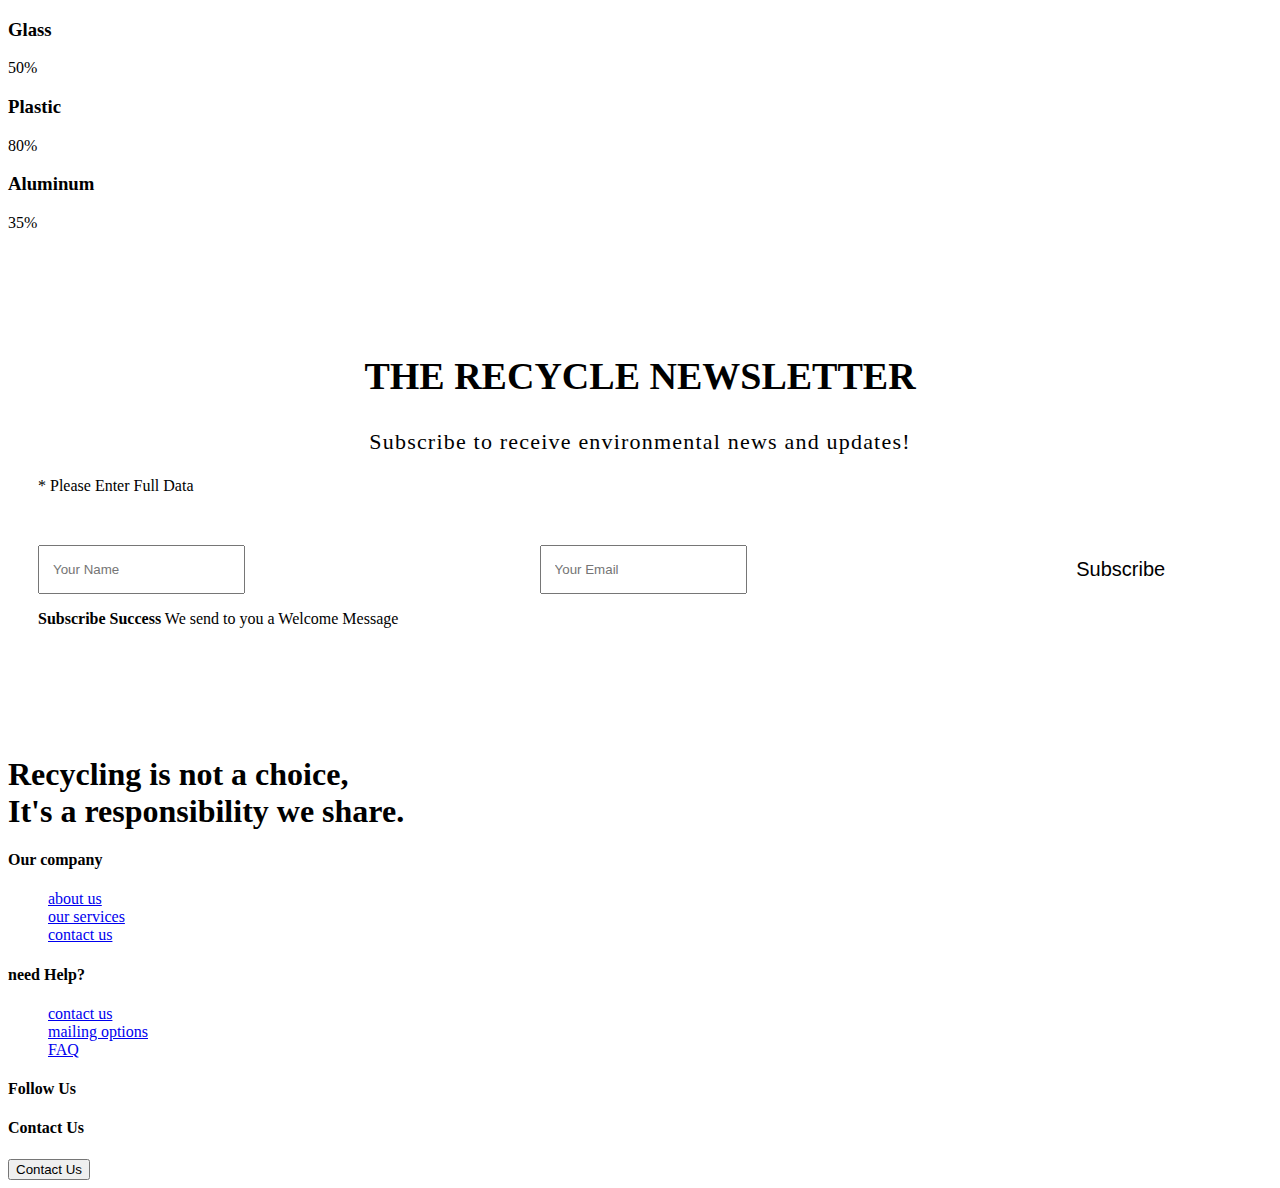
==== commit 65669546: "Merge branch 'master' of https://github.com/1amir-talaat/Recycle-Website" ====
--- a/index.html
+++ b/index.html
@@ -304,7 +304,7 @@
           We are trying to achieve the annual average of the amount of recyclable items collected by motivating people to collect these materials and
           contact us to take them. The following figure shows the average of the last year of collecting recyclable materials.
         </p>
-        <a href="HTML/materail form/Signup Form.html" class="btn btn-success">Mack a Recycling Request</a>
+        <a href="HTML/materail form/Signup Form.html" class="btn btn-success">send a Recycling Request</a>
       </div>
       <div class="services-chart pt-3">
         <div class="progress-bar-wrap">
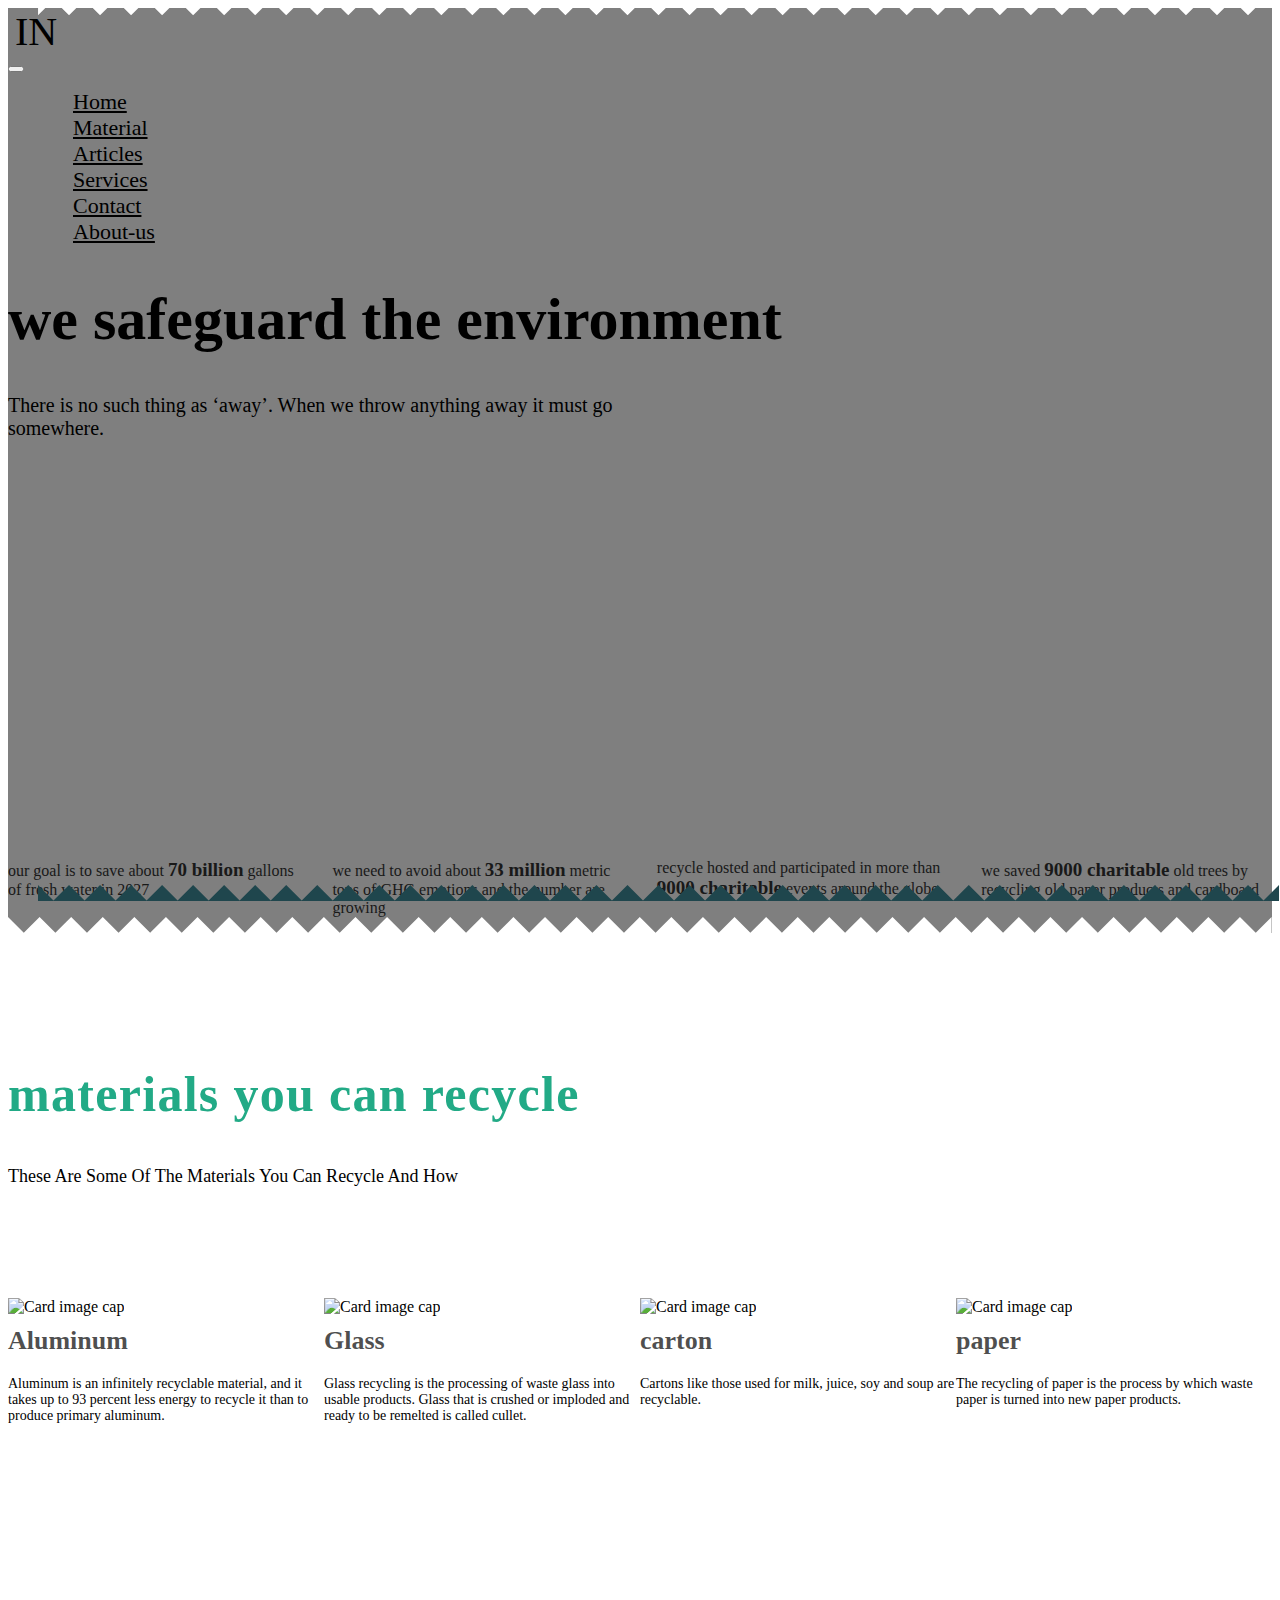
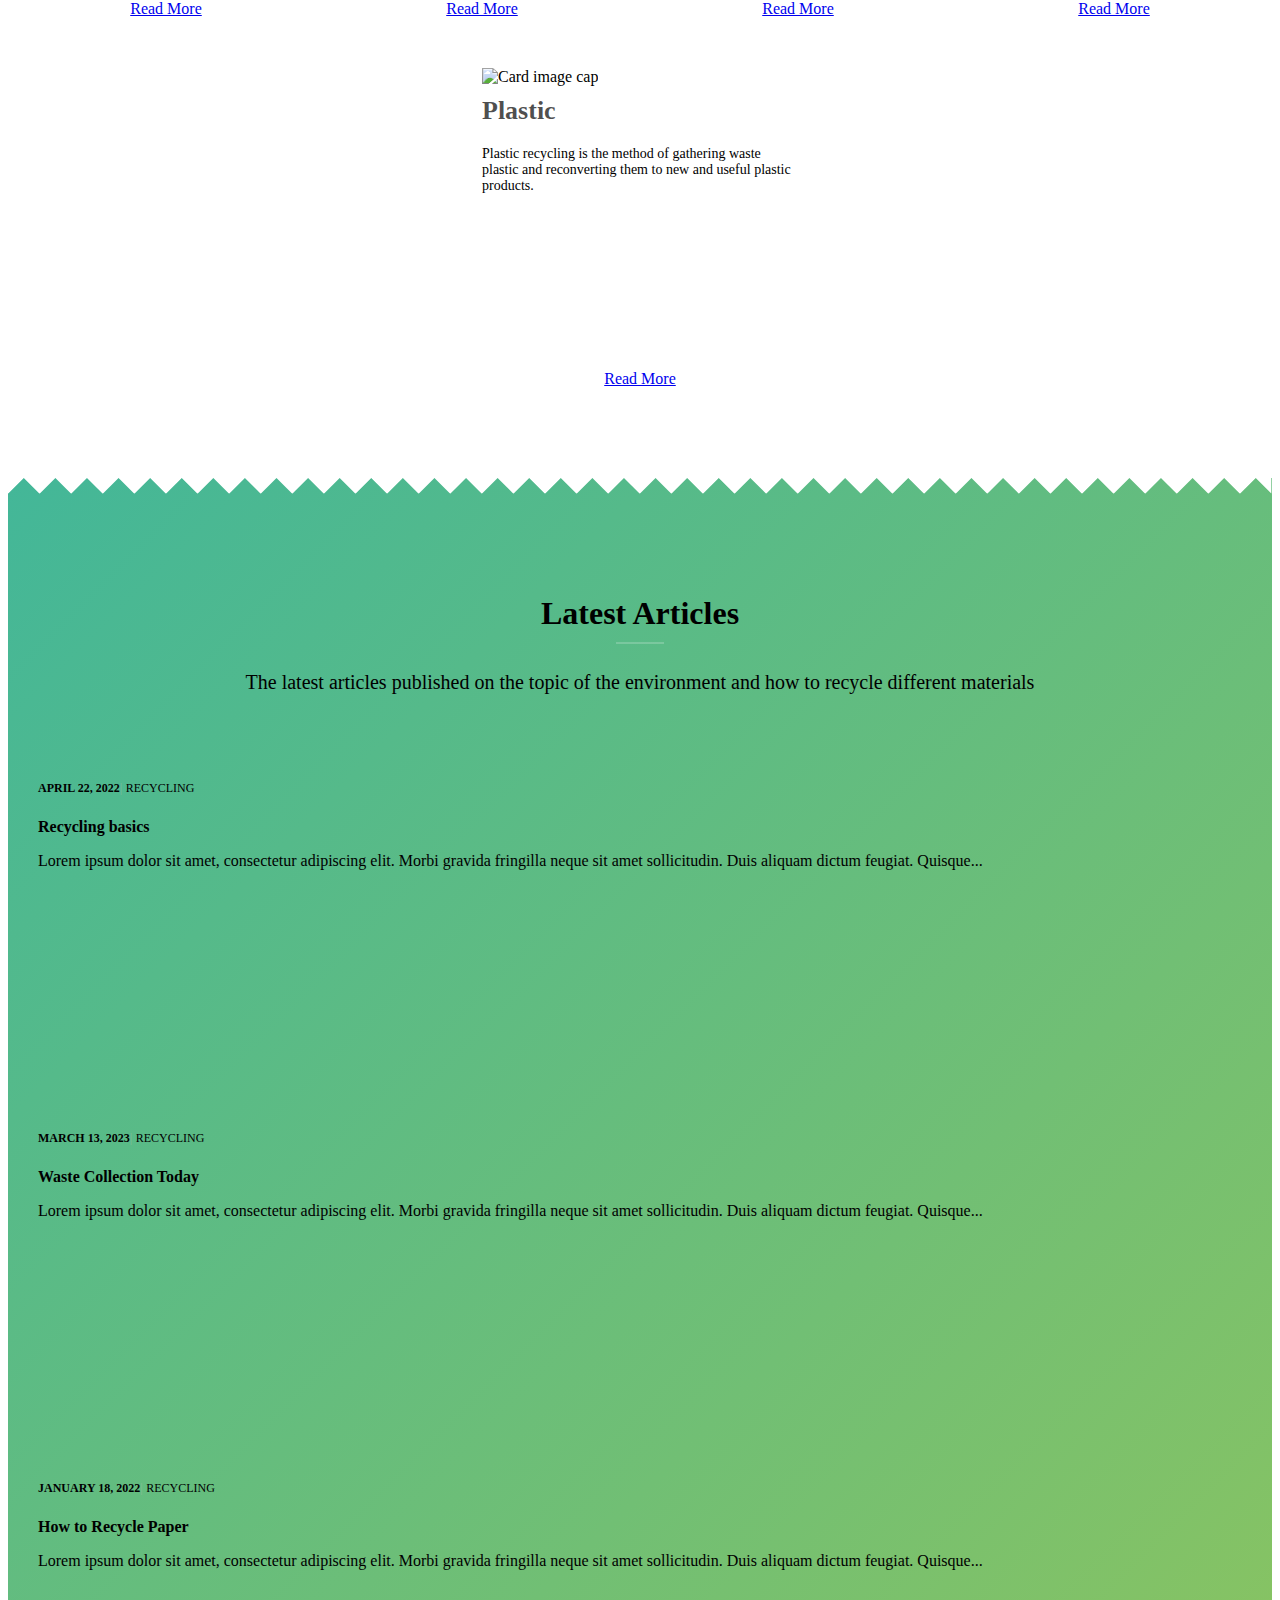
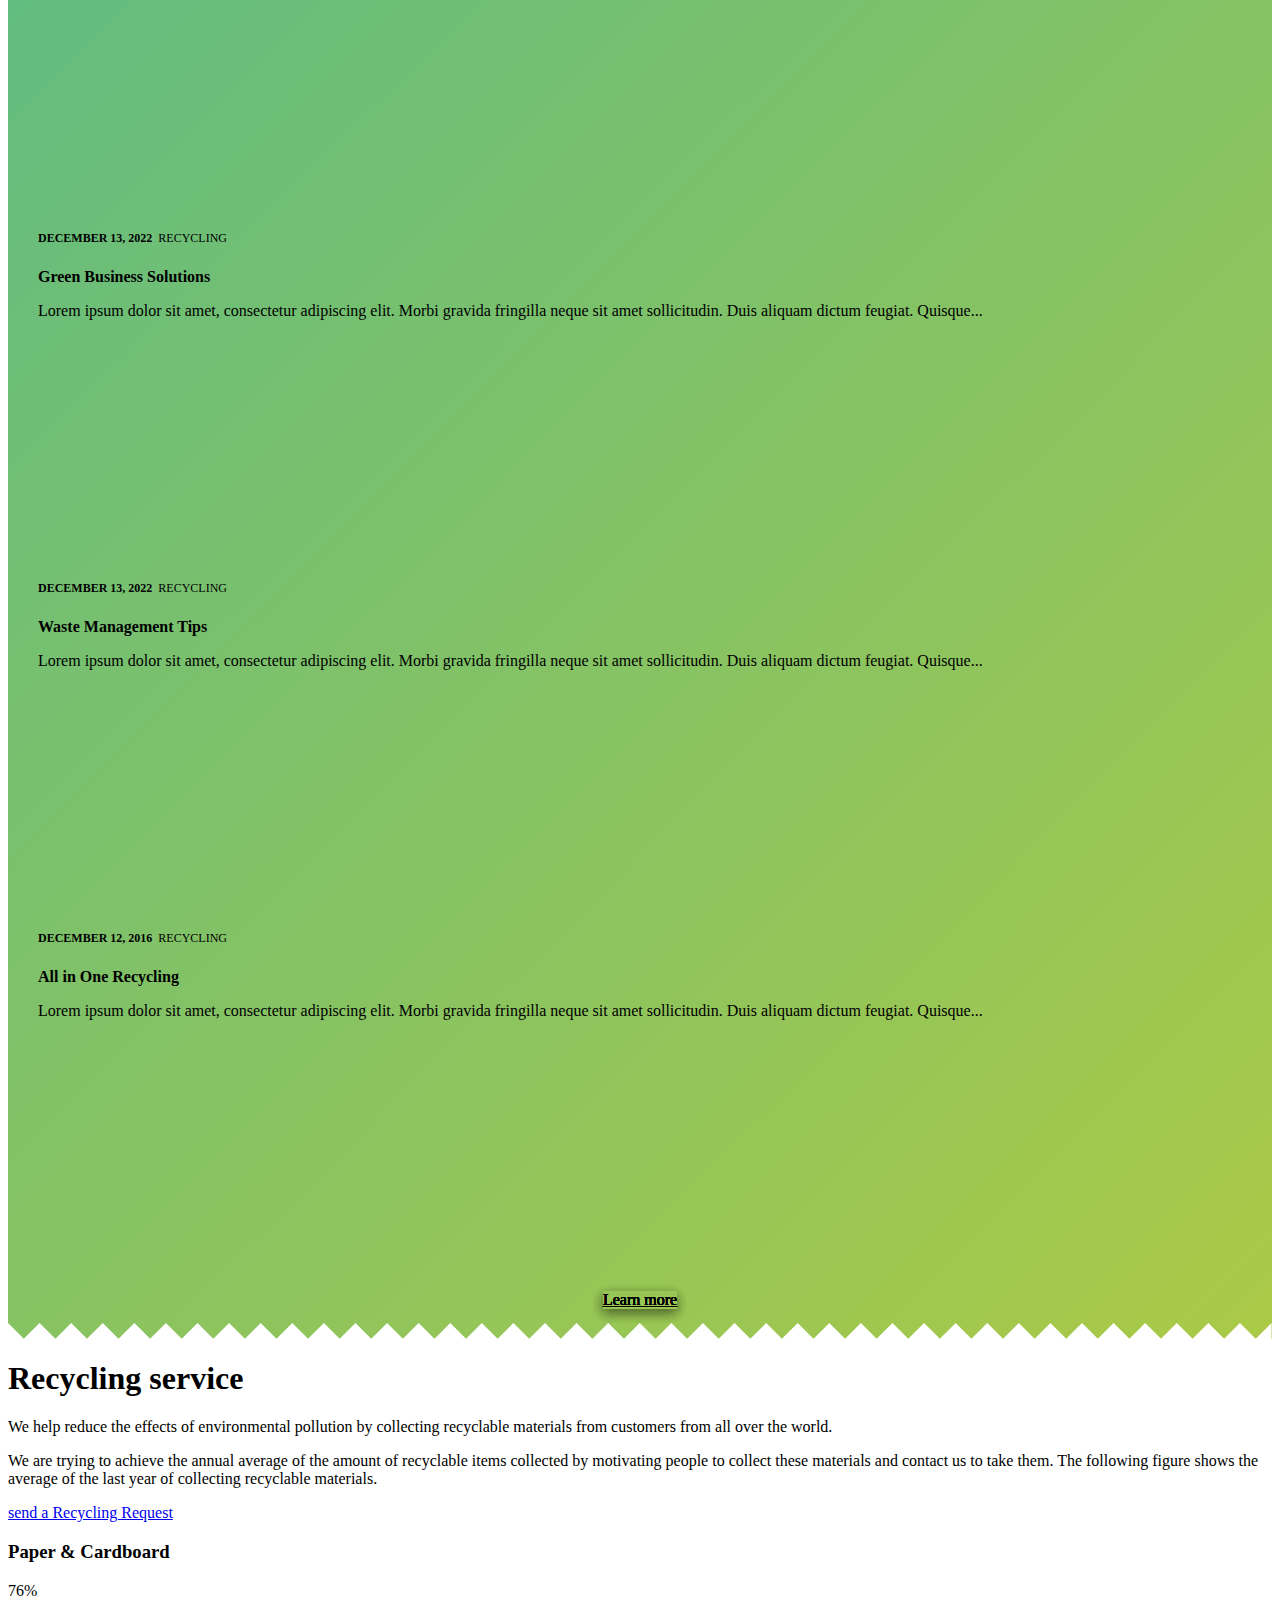
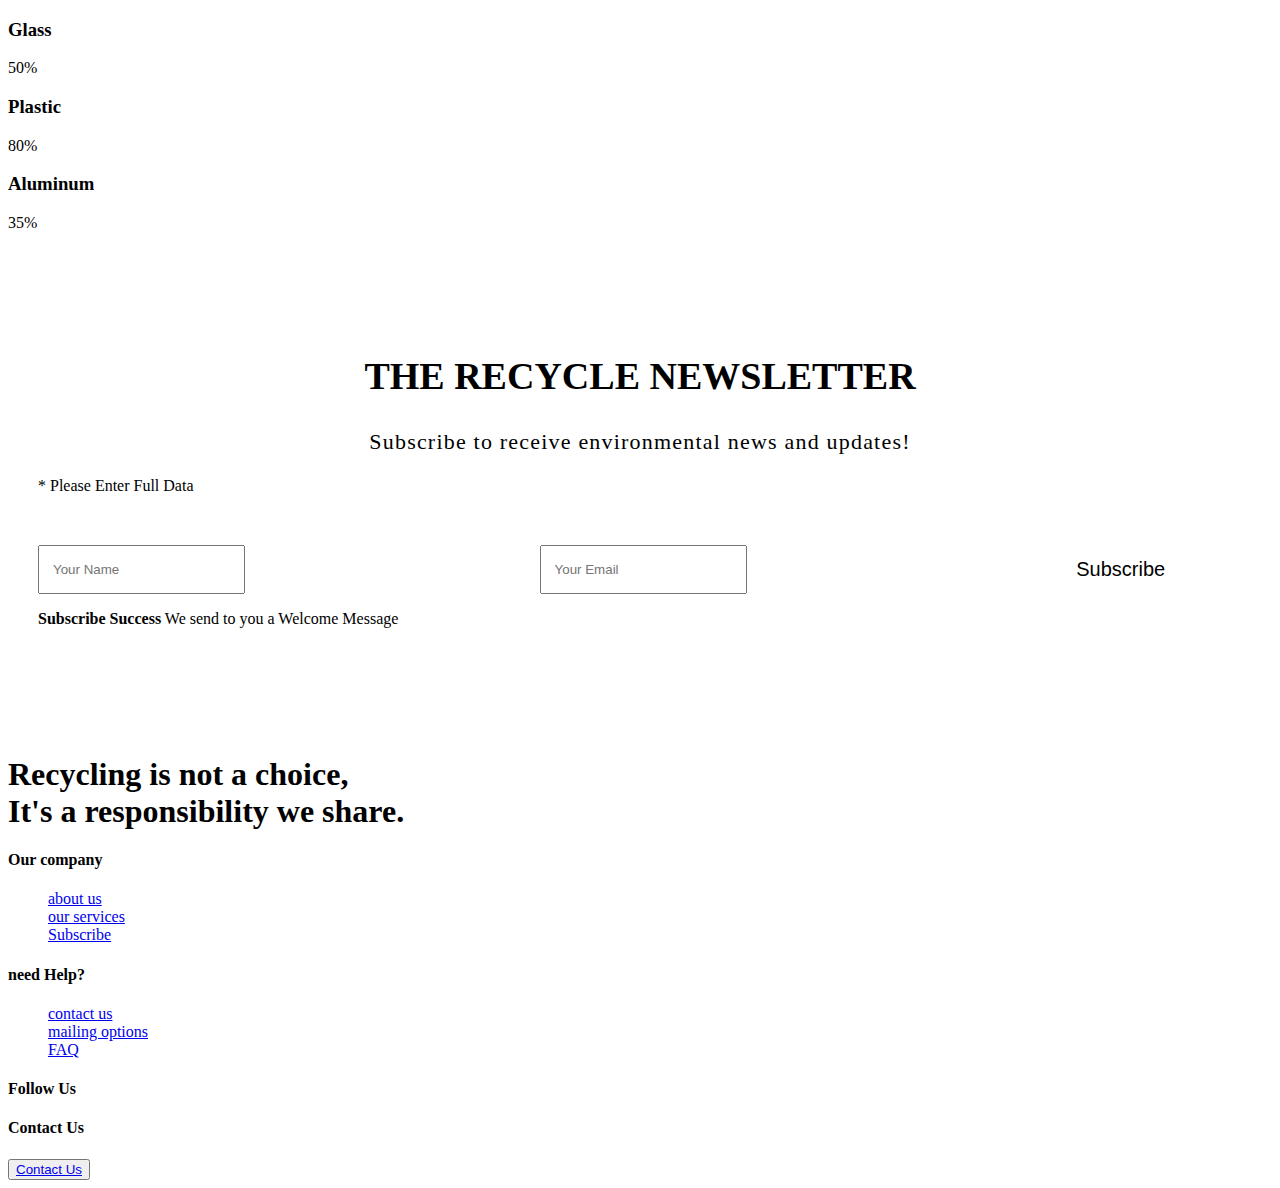
==== commit 8522a288: "fix footer links" ====
--- a/index.html
+++ b/index.html
@@ -404,7 +404,11 @@
           <ul class="footer-list">
             <li><a href="#">about us</a></li>
             <li><a href="#">our services</a></li>
-            <li><a href="#">contact us</a></li>
+            <li>
+              <a href="HTML/materail form/Signup Form.html"
+                  >Subscribe</a
+              >
+          </li>
           </ul>
         </div>
         <!-- Help -->
@@ -421,25 +425,41 @@
         <div class="content follow">
           <h4 class="header mx-0">Follow Us</h4>
           <div class="icons-container">
-            <div class="icon-holder" href="https://twitter.com/">
-              <i class="fa-brands fa-twitter"></i>
-            </div>
-            <div class="icon-holder" href="https://www.linkedin.com/">
-              <i class="fa-brands fa-linkedin-in"></i>
-            </div>
-            <div class="icon-holder" href="https://www.facebook.com/">
-              <i class="fa-brands fa-facebook-f"></i>
-            </div>
-            <div class="icon-holder" href="https://www.instagram.com/">
-              <i class="fa-brands fa-instagram"></i>
-            </div>
+            <div class="icon-holder">
+              <a href="https://twitter.com/" target="_blank">
+                  <i class="fa-brands fa-twitter"></i
+              ></a>
+          </div>
+          <div class="icon-holder">
+              <a href="https://www.linkedin.com/" target="_blank">
+                  <i class="fa-brands fa-linkedin-in"></i
+              ></a>
+          </div>
+          <div
+              class="icon-holder"
+              href="https://www.facebook.com/"
+          >
+              <a href="http://www.facebook.com/" target="_blank"
+                  ><i class="fa-brands fa-facebook-f"></i
+              ></a>
+          </div>
+          <div class="icon-holder">
+              <a
+                  href="https://www.instagram.com/"
+                  target="_blank"
+              >
+                  <i class="fa-brands fa-instagram"></i
+              ></a>
+          </div>
           </div>
         </div>
         <!-- Contact Us -->
         <div class="content contact">
           <h4 class="header mx-0">Contact Us</h4>
           <div class="button">
-            <button class="contact-us">Contact Us</button>
+            <button class="contact-us">
+              <a href="HTML/Contact.html"> Contact Us</a>
+            </button>
           </div>
         </div>
       </div>
